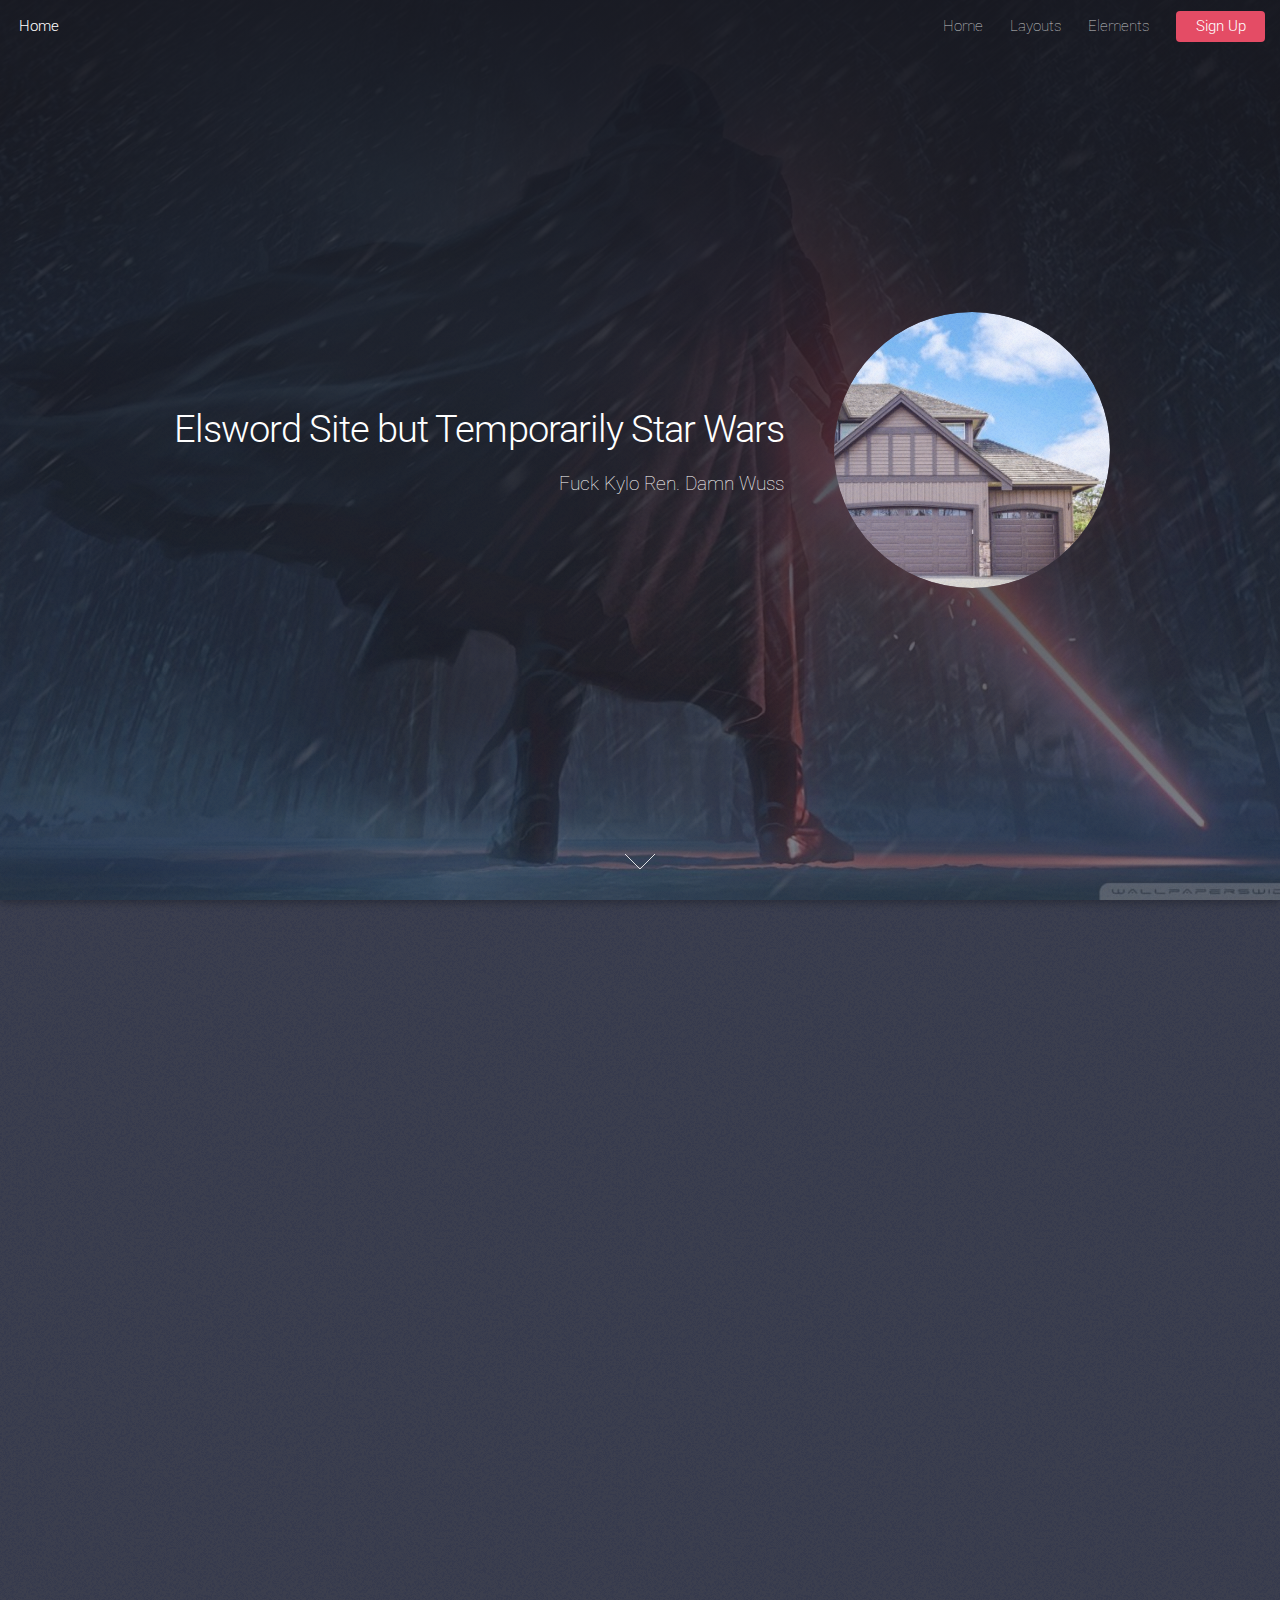
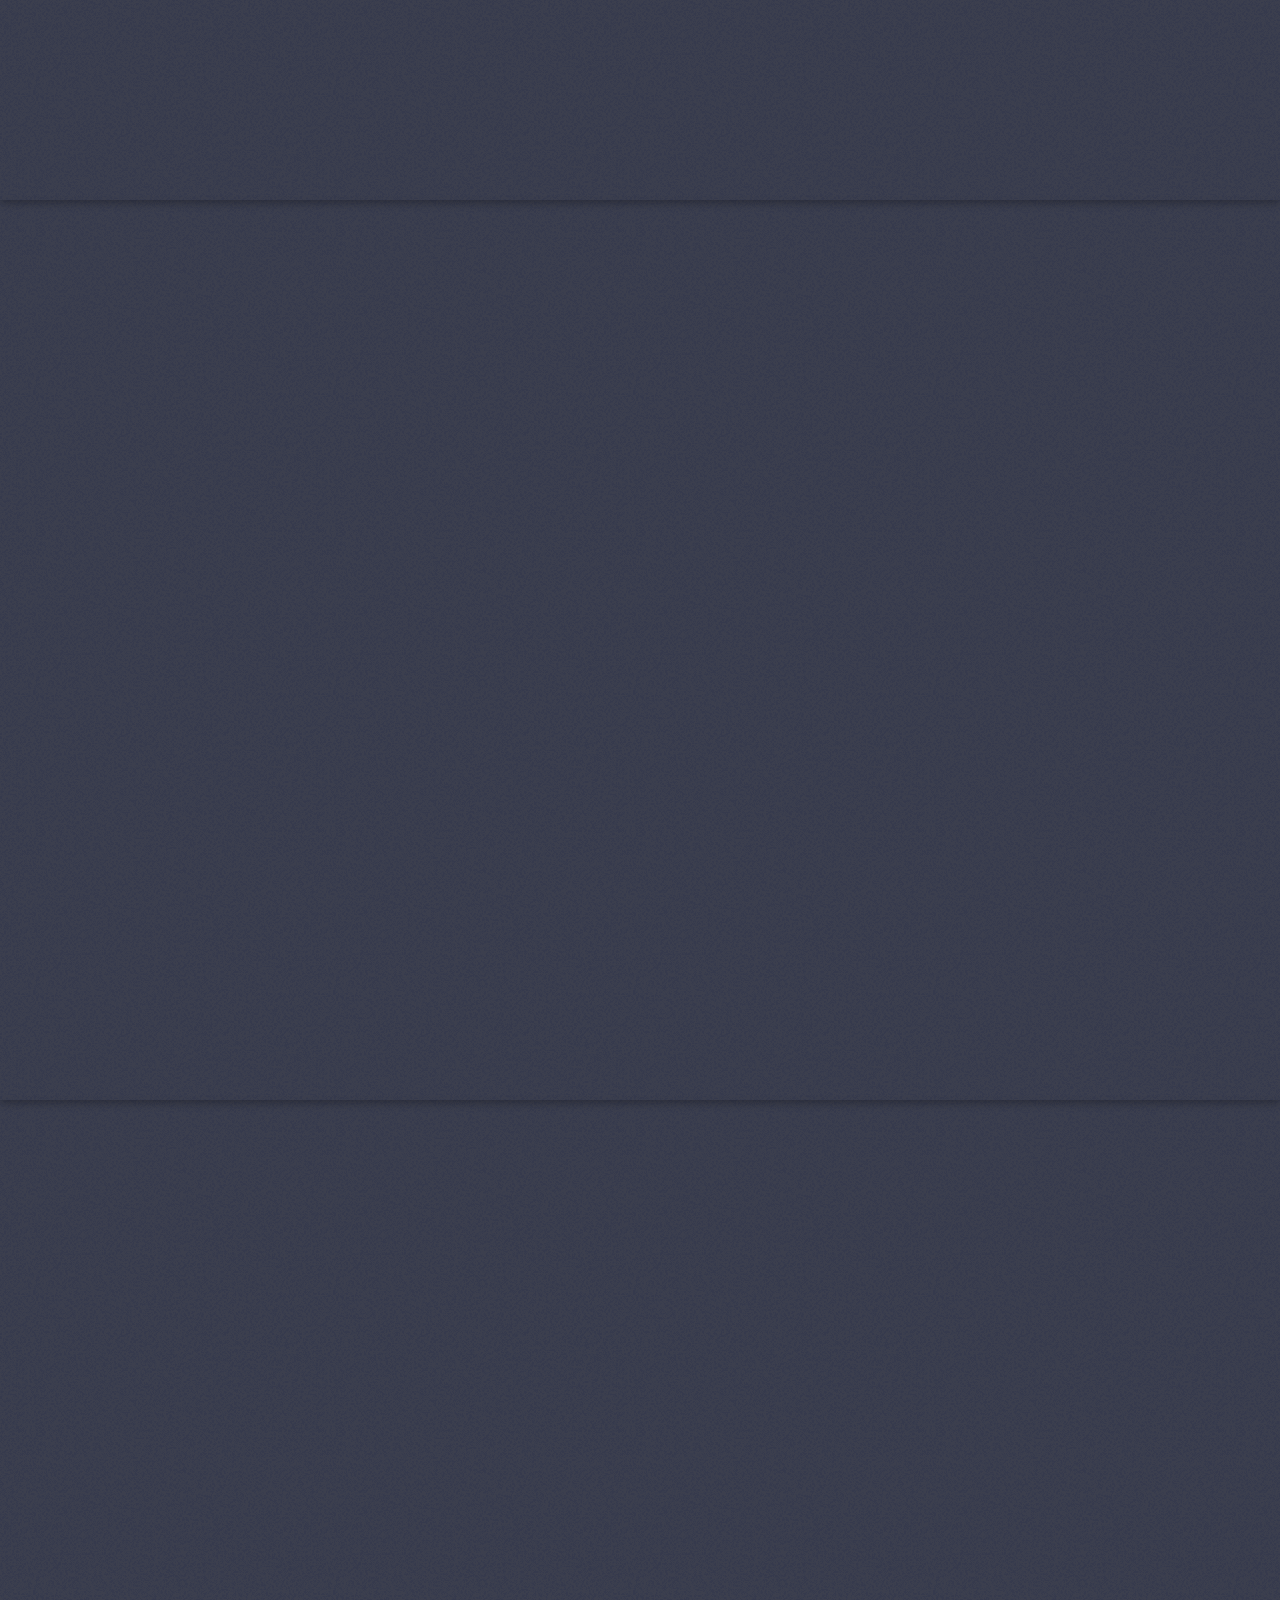
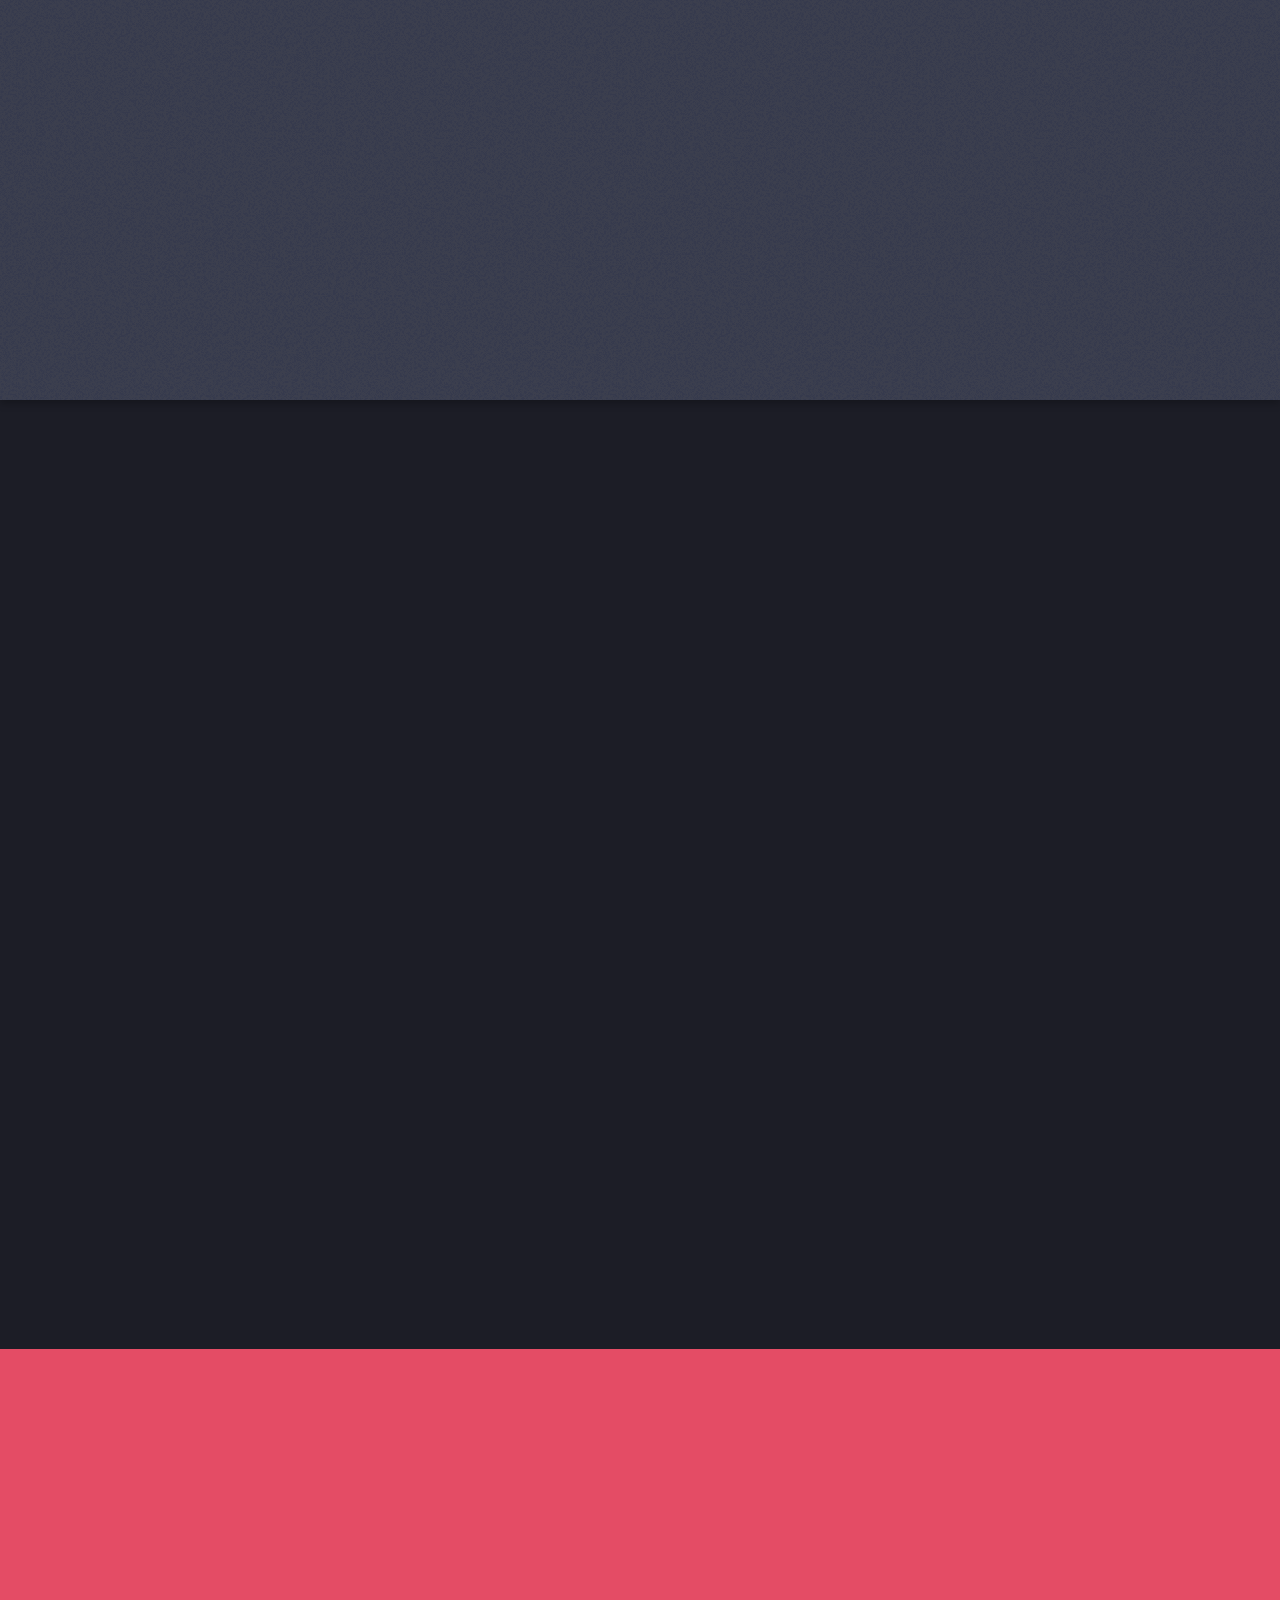
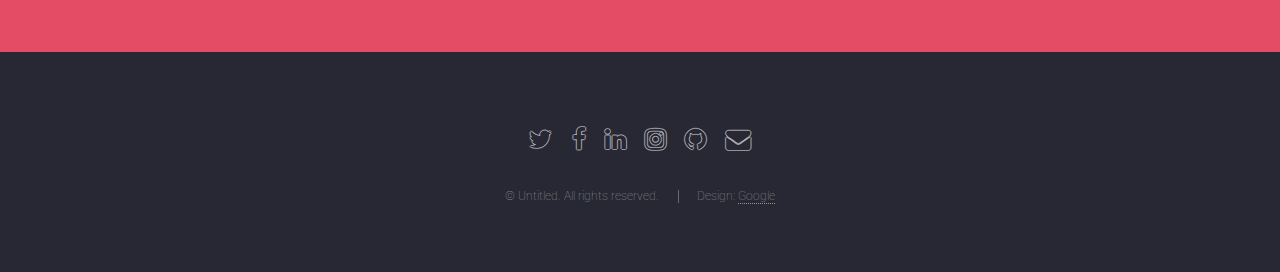
==== index.html @ e18e174e "Syncing with Laptop" ====
<!DOCTYPE HTML>
<html>
	<head>
		<title>Words' WIP Website</title>
		<meta charset="utf-8" />
		<meta name="viewport" content="width=device-width, initial-scale=1" />
		<!--[if lte IE 8]><script src="assets/js/ie/html5shiv.js"></script><![endif]-->
		<link rel="stylesheet" href="assets/css/main.css" />
		<!--[if lte IE 9]><link rel="stylesheet" href="assets/css/ie9.css" /><![endif]-->
		<!--[if lte IE 8]><link rel="stylesheet" href="assets/css/ie8.css" /><![endif]-->
	</head>
	<body class="landing">
		<div id="page-wrapper">

			<!-- Header -->
				<header id="header">
					<h1 id="logo"><a href="index.html">Home</a></h1>
					<nav id="nav">
						<ul>
							<li><a href="index.html">Home</a></li>
							<li>
								<a href="#">Layouts</a>
								<ul>
									<li><a href="left-sidebar.html">Left Sidebar</a></li>
									<li><a href="right-sidebar.html">Right Sidebar</a></li>
									<li><a href="no-sidebar.html">No Sidebar</a></li>
									<li>
										<a href="#">Submenu</a>
										<ul>
											<li><a href="#">Option 1</a></li>
											<li><a href="#">Option 2</a></li>
											<li><a href="#">Option 3</a></li>
											<li><a href="#">Option 4</a></li>
										</ul>
									</li>
								</ul>
							</li>
							<li><a href="elements.html">Elements</a></li>
							<li><a href="#" class="button special">Sign Up</a></li>
						</ul>
					</nav>
				</header>

			<!-- Banner -->
				<section id="banner">
					<div class="content">
						<header>
							<h2>Elsword Site but Temporarily Star Wars</h2>
							<p>Fuck Kylo Ren. Damn Wuss</p>
						</header>
						<span class="image"><img src="images/pic01.jpg" alt="" /></span>
					</div>
					<a href="#one" class="goto-next scrolly">Next</a>
				</section>

			<!-- One -->
				<section id="one" class="spotlight style1 bottom">
					<span class="image fit main"><img src="images/pic02.jpg" alt="" /></span>
					<div class="content">
						<div class="container">
							<div class="row">
								<div class="4u 12u$(medium)">
									<header>
										<h2>Star Wars: Episode IV – A New Hope</h2>
										<p>Description goes here</p>
									</header>
								</div>
								<div class="4u 12u$(medium)">
									<p>Star Wars was released theatrically in the United States on May 25, 1977. 
									It earned $461 million in the U.S. and $314 million overseas, totaling $775 million.
									It surpassed Jaws (1975) to become the highest-grossing film of all time,
									until the release of E.T. the Extra-Terrestrial (1982).</p>
								</div>
								<div class="4u$ 12u$(medium)">
									<p>Second Statement</p>
								</div>
							</div>
						</div>
					</div>
					<a href="#two" class="goto-next scrolly">Next</a>
				</section>

			<!-- Two -->
				<section id="two" class="spotlight style2 right">
					<span class="image fit main"><img src="images/pic03.jpg" alt="" /></span>
					<div class="content">
						<header>
							<h2>Interdum amet non magna accumsan</h2>
							<p>Nunc commodo accumsan eget id nisi eu col volutpat magna</p>
						</header>
						<p>Feugiat accumsan lorem eu ac lorem amet ac arcu phasellus tortor enim mi mi nisi praesent adipiscing. Integer mi sed nascetur cep aliquet augue varius tempus lobortis porttitor lorem et accumsan consequat adipiscing lorem.</p>
						<ul class="actions">
							<li><a href="#" class="button">Learn More</a></li>
						</ul>
					</div>
					<a href="#three" class="goto-next scrolly">Next</a>
				</section>

			<!-- Three -->
				<section id="three" class="spotlight style3 left">
					<span class="image fit main bottom"><img src="images/pic04.jpg" alt="" /></span>
					<div class="content">
						<header>
							<h2>Interdum felis blandit praesent sed augue</h2>
							<p>Accumsan integer ultricies aliquam vel massa sapien phasellus</p>
						</header>
						<p>Feugiat accumsan lorem eu ac lorem amet ac arcu phasellus tortor enim mi mi nisi praesent adipiscing. Integer mi sed nascetur cep aliquet augue varius tempus lobortis porttitor lorem et accumsan consequat adipiscing lorem.</p>
						<ul class="actions">
							<li><a href="#" class="button">Learn More</a></li>
						</ul>
					</div>
					<a href="#four" class="goto-next scrolly">Next</a>
				</section>

			<!-- Four -->
				<section id="four" class="wrapper style1 special fade-up">
					<div class="container">
						<header class="major">
							<h2>Accumsan sed tempus adipiscing blandit</h2>
							<p>Iaculis ac volutpat vis non enim gravida nisi faucibus posuere arcu consequat</p>
						</header>
						<div class="box alt">
							<div class="row uniform">
								<section class="4u 6u(medium) 12u$(xsmall)">
									<span class="icon alt major fa-area-chart"></span>
									<h3>Ipsum sed commodo</h3>
									<p>Feugiat accumsan lorem eu ac lorem amet accumsan donec. Blandit orci porttitor.</p>
								</section>
								<section class="4u 6u$(medium) 12u$(xsmall)">
									<span class="icon alt major fa-comment"></span>
									<h3>Eleifend lorem ornare</h3>
									<p>Feugiat accumsan lorem eu ac lorem amet accumsan donec. Blandit orci porttitor.</p>
								</section>
								<section class="4u$ 6u(medium) 12u$(xsmall)">
									<span class="icon alt major fa-flask"></span>
									<h3>Cubilia cep lobortis</h3>
									<p>Feugiat accumsan lorem eu ac lorem amet accumsan donec. Blandit orci porttitor.</p>
								</section>
								<section class="4u 6u$(medium) 12u$(xsmall)">
									<span class="icon alt major fa-paper-plane"></span>
									<h3>Non semper interdum</h3>
									<p>Feugiat accumsan lorem eu ac lorem amet accumsan donec. Blandit orci porttitor.</p>
								</section>
								<section class="4u 6u(medium) 12u$(xsmall)">
									<span class="icon alt major fa-file"></span>
									<h3>Odio laoreet accumsan</h3>
									<p>Feugiat accumsan lorem eu ac lorem amet accumsan donec. Blandit orci porttitor.</p>
								</section>
								<section class="4u$ 6u$(medium) 12u$(xsmall)">
									<span class="icon alt major fa-lock"></span>
									<h3>Massa arcu accumsan</h3>
									<p>Feugiat accumsan lorem eu ac lorem amet accumsan donec. Blandit orci porttitor.</p>
								</section>
							</div>
						</div>
						<footer class="major">
							<ul class="actions">
								<li><a href="#" class="button">Magna sed feugiat</a></li>
							</ul>
						</footer>
					</div>
				</section>

			<!-- Five -->
				<section id="five" class="wrapper style2 special fade">
					<div class="container">
						<header>
							<h2>Magna faucibus lorem diam</h2>
							<p>Ante metus praesent faucibus ante integer id accumsan eleifend</p>
						</header>
						<form method="post" action="#" class="container 50%">
							<div class="row uniform 50%">
								<div class="8u 12u$(xsmall)"><input type="email" name="email" id="email" placeholder="Your Email Address" /></div>
								<div class="4u$ 12u$(xsmall)"><input type="submit" value="Get Started" class="fit special" /></div>
							</div>
						</form>
					</div>
				</section>

			<!-- Footer -->
				<footer id="footer">
					<ul class="icons">
						<li><a href="#" class="icon alt fa-twitter"><span class="label">Twitter</span></a></li>
						<li><a href="#" class="icon alt fa-facebook"><span class="label">Facebook</span></a></li>
						<li><a href="#" class="icon alt fa-linkedin"><span class="label">LinkedIn</span></a></li>
						<li><a href="#" class="icon alt fa-instagram"><span class="label">Instagram</span></a></li>
						<li><a href="#" class="icon alt fa-github"><span class="label">GitHub</span></a></li>
						<li><a href="#" class="icon alt fa-envelope"><span class="label">Email</span></a></li>
					</ul>
					<ul class="copyright">
						<li>&copy; Untitled. All rights reserved.</li><li>Design: <a href="http://www.google.com">Google</a></li>
					</ul>
				</footer>

		</div>

		<!-- Scripts -->
			<script src="assets/js/jquery.min.js"></script>
			<script src="assets/js/jquery.scrolly.min.js"></script>
			<script src="assets/js/jquery.dropotron.min.js"></script>
			<script src="assets/js/jquery.scrollex.min.js"></script>
			<script src="assets/js/skel.min.js"></script>
			<script src="assets/js/util.js"></script>
			<!--[if lte IE 8]><script src="assets/js/ie/respond.min.js"></script><![endif]-->
			<script src="assets/js/main.js"></script>

	</body>
</html>
---- assets/css/main.css ----
@import url("font-awesome.min.css");
@import url("https://fonts.googleapis.com/css?family=Roboto:100,300,100italic,300italic");

/*
	Landed by HTML5 UP
	html5up.net | @ajlkn
	Free for personal and commercial use under the CCA 3.0 license (html5up.net/license)
*/

/* Reset */

	html, body, div, span, applet, object, iframe, h1, h2, h3, h4, h5, h6, p, blockquote, pre, a, abbr, acronym, address, big, cite, code, del, dfn, em, img, ins, kbd, q, s, samp, small, strike, strong, sub, sup, tt, var, b, u, i, center, dl, dt, dd, ol, ul, li, fieldset, form, label, legend, table, caption, tbody, tfoot, thead, tr, th, td, article, aside, canvas, details, embed, figure, figcaption, footer, header, hgroup, menu, nav, output, ruby, section, summary, time, mark, audio, video {
		margin: 0;
		padding: 0;
		border: 0;
		font-size: 100%;
		font: inherit;
		vertical-align: baseline;
	}

	article, aside, details, figcaption, figure, footer, header, hgroup, menu, nav, section {
		display: block;
	}

	body {
		line-height: 1;
	}

	ol, ul {
		list-style: none;
	}

	blockquote, q {
		quotes: none;
	}

	blockquote:before, blockquote:after, q:before, q:after {
		content: '';
		content: none;
	}

	table {
		border-collapse: collapse;
		border-spacing: 0;
	}

	body {
		-webkit-text-size-adjust: none;
	}

/* Box Model */

	*, *:before, *:after {
		-moz-box-sizing: border-box;
		-webkit-box-sizing: border-box;
		box-sizing: border-box;
	}

/* Containers */

	.container {
		margin-left: auto;
		margin-right: auto;
	}

	.container.\31 25\25 {
		width: 100%;
		max-width: 87.5em;
		min-width: 70em;
	}

	.container.\37 5\25 {
		width: 52.5em;
	}

	.container.\35 0\25 {
		width: 35em;
	}

	.container.\32 5\25 {
		width: 17.5em;
	}

	.container {
		width: 70em;
	}

	@media screen and (max-width: 1680px) {

		.container.\31 25\25 {
			width: 100%;
			max-width: 87.5em;
			min-width: 70em;
		}

		.container.\37 5\25 {
			width: 52.5em;
		}

		.container.\35 0\25 {
			width: 35em;
		}

		.container.\32 5\25 {
			width: 17.5em;
		}

		.container {
			width: 70em;
		}

	}

	@media screen and (max-width: 1280px) {

		.container.\31 25\25 {
			width: 100%;
			max-width: 112.5%;
			min-width: 90%;
		}

		.container.\37 5\25 {
			width: 67.5%;
		}

		.container.\35 0\25 {
			width: 45%;
		}

		.container.\32 5\25 {
			width: 22.5%;
		}

		.container {
			width: 90%;
		}

	}

	@media screen and (max-width: 980px) {

		.container.\31 25\25 {
			width: 100%;
			max-width: 125%;
			min-width: 100%;
		}

		.container.\37 5\25 {
			width: 75%;
		}

		.container.\35 0\25 {
			width: 50%;
		}

		.container.\32 5\25 {
			width: 25%;
		}

		.container {
			width: 100% !important;
		}

	}

	@media screen and (max-width: 736px) {

		.container.\31 25\25 {
			width: 100%;
			max-width: 125%;
			min-width: 100%;
		}

		.container.\37 5\25 {
			width: 75%;
		}

		.container.\35 0\25 {
			width: 50%;
		}

		.container.\32 5\25 {
			width: 25%;
		}

		.container {
			width: 100% !important;
		}

	}

	@media screen and (max-width: 480px) {

		.container.\31 25\25 {
			width: 100%;
			max-width: 125%;
			min-width: 100%;
		}

		.container.\37 5\25 {
			width: 75%;
		}

		.container.\35 0\25 {
			width: 50%;
		}

		.container.\32 5\25 {
			width: 25%;
		}

		.container {
			width: 100% !important;
		}

	}

/* Grid */

	.row {
		border-bottom: solid 1px transparent;
		-moz-box-sizing: border-box;
		-webkit-box-sizing: border-box;
		box-sizing: border-box;
	}

	.row > * {
		float: left;
		-moz-box-sizing: border-box;
		-webkit-box-sizing: border-box;
		box-sizing: border-box;
	}

	.row:after, .row:before {
		content: '';
		display: block;
		clear: both;
		height: 0;
	}

	.row.uniform > * > :first-child {
		margin-top: 0;
	}

	.row.uniform > * > :last-child {
		margin-bottom: 0;
	}

	.row.\30 \25 > * {
		padding: 0 0 0 0em;
	}

	.row.\30 \25 {
		margin: 0 0 -1px 0em;
	}

	.row.uniform.\30 \25 > * {
		padding: 0em 0 0 0em;
	}

	.row.uniform.\30 \25 {
		margin: 0em 0 -1px 0em;
	}

	.row > * {
		padding: 0 0 0 2.5em;
	}

	.row {
		margin: 0 0 -1px -2.5em;
	}

	.row.uniform > * {
		padding: 2.5em 0 0 2.5em;
	}

	.row.uniform {
		margin: -2.5em 0 -1px -2.5em;
	}

	.row.\32 00\25 > * {
		padding: 0 0 0 5em;
	}

	.row.\32 00\25 {
		margin: 0 0 -1px -5em;
	}

	.row.uniform.\32 00\25 > * {
		padding: 5em 0 0 5em;
	}

	.row.uniform.\32 00\25 {
		margin: -5em 0 -1px -5em;
	}

	.row.\31 50\25 > * {
		padding: 0 0 0 3.75em;
	}

	.row.\31 50\25 {
		margin: 0 0 -1px -3.75em;
	}

	.row.uniform.\31 50\25 > * {
		padding: 3.75em 0 0 3.75em;
	}

	.row.uniform.\31 50\25 {
		margin: -3.75em 0 -1px -3.75em;
	}

	.row.\35 0\25 > * {
		padding: 0 0 0 1.25em;
	}

	.row.\35 0\25 {
		margin: 0 0 -1px -1.25em;
	}

	.row.uniform.\35 0\25 > * {
		padding: 1.25em 0 0 1.25em;
	}

	.row.uniform.\35 0\25 {
		margin: -1.25em 0 -1px -1.25em;
	}

	.row.\32 5\25 > * {
		padding: 0 0 0 0.625em;
	}

	.row.\32 5\25 {
		margin: 0 0 -1px -0.625em;
	}

	.row.uniform.\32 5\25 > * {
		padding: 0.625em 0 0 0.625em;
	}

	.row.uniform.\32 5\25 {
		margin: -0.625em 0 -1px -0.625em;
	}

	.\31 2u, .\31 2u\24 {
		width: 100%;
		clear: none;
		margin-left: 0;
	}

	.\31 1u, .\31 1u\24 {
		width: 91.6666666667%;
		clear: none;
		margin-left: 0;
	}

	.\31 0u, .\31 0u\24 {
		width: 83.3333333333%;
		clear: none;
		margin-left: 0;
	}

	.\39 u, .\39 u\24 {
		width: 75%;
		clear: none;
		margin-left: 0;
	}

	.\38 u, .\38 u\24 {
		width: 66.6666666667%;
		clear: none;
		margin-left: 0;
	}

	.\37 u, .\37 u\24 {
		width: 58.3333333333%;
		clear: none;
		margin-left: 0;
	}

	.\36 u, .\36 u\24 {
		width: 50%;
		clear: none;
		margin-left: 0;
	}

	.\35 u, .\35 u\24 {
		width: 41.6666666667%;
		clear: none;
		margin-left: 0;
	}

	.\34 u, .\34 u\24 {
		width: 33.3333333333%;
		clear: none;
		margin-left: 0;
	}

	.\33 u, .\33 u\24 {
		width: 25%;
		clear: none;
		margin-left: 0;
	}

	.\32 u, .\32 u\24 {
		width: 16.6666666667%;
		clear: none;
		margin-left: 0;
	}

	.\31 u, .\31 u\24 {
		width: 8.3333333333%;
		clear: none;
		margin-left: 0;
	}

	.\31 2u\24 + *,
	.\31 1u\24 + *,
	.\31 0u\24 + *,
	.\39 u\24 + *,
	.\38 u\24 + *,
	.\37 u\24 + *,
	.\36 u\24 + *,
	.\35 u\24 + *,
	.\34 u\24 + *,
	.\33 u\24 + *,
	.\32 u\24 + *,
	.\31 u\24 + * {
		clear: left;
	}

	.\-11u {
		margin-left: 91.66667%;
	}

	.\-10u {
		margin-left: 83.33333%;
	}

	.\-9u {
		margin-left: 75%;
	}

	.\-8u {
		margin-left: 66.66667%;
	}

	.\-7u {
		margin-left: 58.33333%;
	}

	.\-6u {
		margin-left: 50%;
	}

	.\-5u {
		margin-left: 41.66667%;
	}

	.\-4u {
		margin-left: 33.33333%;
	}

	.\-3u {
		margin-left: 25%;
	}

	.\-2u {
		margin-left: 16.66667%;
	}

	.\-1u {
		margin-left: 8.33333%;
	}

	@media screen and (max-width: 1680px) {

		.row > * {
			padding: 0 0 0 2.5em;
		}

		.row {
			margin: 0 0 -1px -2.5em;
		}

		.row.uniform > * {
			padding: 2.5em 0 0 2.5em;
		}

		.row.uniform {
			margin: -2.5em 0 -1px -2.5em;
		}

		.row.\32 00\25 > * {
			padding: 0 0 0 5em;
		}

		.row.\32 00\25 {
			margin: 0 0 -1px -5em;
		}

		.row.uniform.\32 00\25 > * {
			padding: 5em 0 0 5em;
		}

		.row.uniform.\32 00\25 {
			margin: -5em 0 -1px -5em;
		}

		.row.\31 50\25 > * {
			padding: 0 0 0 3.75em;
		}

		.row.\31 50\25 {
			margin: 0 0 -1px -3.75em;
		}

		.row.uniform.\31 50\25 > * {
			padding: 3.75em 0 0 3.75em;
		}

		.row.uniform.\31 50\25 {
			margin: -3.75em 0 -1px -3.75em;
		}

		.row.\35 0\25 > * {
			padding: 0 0 0 1.25em;
		}

		.row.\35 0\25 {
			margin: 0 0 -1px -1.25em;
		}

		.row.uniform.\35 0\25 > * {
			padding: 1.25em 0 0 1.25em;
		}

		.row.uniform.\35 0\25 {
			margin: -1.25em 0 -1px -1.25em;
		}

		.row.\32 5\25 > * {
			padding: 0 0 0 0.625em;
		}

		.row.\32 5\25 {
			margin: 0 0 -1px -0.625em;
		}

		.row.uniform.\32 5\25 > * {
			padding: 0.625em 0 0 0.625em;
		}

		.row.uniform.\32 5\25 {
			margin: -0.625em 0 -1px -0.625em;
		}

		.\31 2u\28xlarge\29, .\31 2u\24\28xlarge\29 {
			width: 100%;
			clear: none;
			margin-left: 0;
		}

		.\31 1u\28xlarge\29, .\31 1u\24\28xlarge\29 {
			width: 91.6666666667%;
			clear: none;
			margin-left: 0;
		}

		.\31 0u\28xlarge\29, .\31 0u\24\28xlarge\29 {
			width: 83.3333333333%;
			clear: none;
			margin-left: 0;
		}

		.\39 u\28xlarge\29, .\39 u\24\28xlarge\29 {
			width: 75%;
			clear: none;
			margin-left: 0;
		}

		.\38 u\28xlarge\29, .\38 u\24\28xlarge\29 {
			width: 66.6666666667%;
			clear: none;
			margin-left: 0;
		}

		.\37 u\28xlarge\29, .\37 u\24\28xlarge\29 {
			width: 58.3333333333%;
			clear: none;
			margin-left: 0;
		}

		.\36 u\28xlarge\29, .\36 u\24\28xlarge\29 {
			width: 50%;
			clear: none;
			margin-left: 0;
		}

		.\35 u\28xlarge\29, .\35 u\24\28xlarge\29 {
			width: 41.6666666667%;
			clear: none;
			margin-left: 0;
		}

		.\34 u\28xlarge\29, .\34 u\24\28xlarge\29 {
			width: 33.3333333333%;
			clear: none;
			margin-left: 0;
		}

		.\33 u\28xlarge\29, .\33 u\24\28xlarge\29 {
			width: 25%;
			clear: none;
			margin-left: 0;
		}

		.\32 u\28xlarge\29, .\32 u\24\28xlarge\29 {
			width: 16.6666666667%;
			clear: none;
			margin-left: 0;
		}

		.\31 u\28xlarge\29, .\31 u\24\28xlarge\29 {
			width: 8.3333333333%;
			clear: none;
			margin-left: 0;
		}

		.\31 2u\24\28xlarge\29 + *,
		.\31 1u\24\28xlarge\29 + *,
		.\31 0u\24\28xlarge\29 + *,
		.\39 u\24\28xlarge\29 + *,
		.\38 u\24\28xlarge\29 + *,
		.\37 u\24\28xlarge\29 + *,
		.\36 u\24\28xlarge\29 + *,
		.\35 u\24\28xlarge\29 + *,
		.\34 u\24\28xlarge\29 + *,
		.\33 u\24\28xlarge\29 + *,
		.\32 u\24\28xlarge\29 + *,
		.\31 u\24\28xlarge\29 + * {
			clear: left;
		}

		.\-11u\28xlarge\29 {
			margin-left: 91.66667%;
		}

		.\-10u\28xlarge\29 {
			margin-left: 83.33333%;
		}

		.\-9u\28xlarge\29 {
			margin-left: 75%;
		}

		.\-8u\28xlarge\29 {
			margin-left: 66.66667%;
		}

		.\-7u\28xlarge\29 {
			margin-left: 58.33333%;
		}

		.\-6u\28xlarge\29 {
			margin-left: 50%;
		}

		.\-5u\28xlarge\29 {
			margin-left: 41.66667%;
		}

		.\-4u\28xlarge\29 {
			margin-left: 33.33333%;
		}

		.\-3u\28xlarge\29 {
			margin-left: 25%;
		}

		.\-2u\28xlarge\29 {
			margin-left: 16.66667%;
		}

		.\-1u\28xlarge\29 {
			margin-left: 8.33333%;
		}

	}

	@media screen and (max-width: 1280px) {

		.row > * {
			padding: 0 0 0 2.5em;
		}

		.row {
			margin: 0 0 -1px -2.5em;
		}

		.row.uniform > * {
			padding: 2.5em 0 0 2.5em;
		}

		.row.uniform {
			margin: -2.5em 0 -1px -2.5em;
		}

		.row.\32 00\25 > * {
			padding: 0 0 0 5em;
		}

		.row.\32 00\25 {
			margin: 0 0 -1px -5em;
		}

		.row.uniform.\32 00\25 > * {
			padding: 5em 0 0 5em;
		}

		.row.uniform.\32 00\25 {
			margin: -5em 0 -1px -5em;
		}

		.row.\31 50\25 > * {
			padding: 0 0 0 3.75em;
		}

		.row.\31 50\25 {
			margin: 0 0 -1px -3.75em;
		}

		.row.uniform.\31 50\25 > * {
			padding: 3.75em 0 0 3.75em;
		}

		.row.uniform.\31 50\25 {
			margin: -3.75em 0 -1px -3.75em;
		}

		.row.\35 0\25 > * {
			padding: 0 0 0 1.25em;
		}

		.row.\35 0\25 {
			margin: 0 0 -1px -1.25em;
		}

		.row.uniform.\35 0\25 > * {
			padding: 1.25em 0 0 1.25em;
		}

		.row.uniform.\35 0\25 {
			margin: -1.25em 0 -1px -1.25em;
		}

		.row.\32 5\25 > * {
			padding: 0 0 0 0.625em;
		}

		.row.\32 5\25 {
			margin: 0 0 -1px -0.625em;
		}

		.row.uniform.\32 5\25 > * {
			padding: 0.625em 0 0 0.625em;
		}

		.row.uniform.\32 5\25 {
			margin: -0.625em 0 -1px -0.625em;
		}

		.\31 2u\28large\29, .\31 2u\24\28large\29 {
			width: 100%;
			clear: none;
			margin-left: 0;
		}

		.\31 1u\28large\29, .\31 1u\24\28large\29 {
			width: 91.6666666667%;
			clear: none;
			margin-left: 0;
		}

		.\31 0u\28large\29, .\31 0u\24\28large\29 {
			width: 83.3333333333%;
			clear: none;
			margin-left: 0;
		}

		.\39 u\28large\29, .\39 u\24\28large\29 {
			width: 75%;
			clear: none;
			margin-left: 0;
		}

		.\38 u\28large\29, .\38 u\24\28large\29 {
			width: 66.6666666667%;
			clear: none;
			margin-left: 0;
		}

		.\37 u\28large\29, .\37 u\24\28large\29 {
			width: 58.3333333333%;
			clear: none;
			margin-left: 0;
		}

		.\36 u\28large\29, .\36 u\24\28large\29 {
			width: 50%;
			clear: none;
			margin-left: 0;
		}

		.\35 u\28large\29, .\35 u\24\28large\29 {
			width: 41.6666666667%;
			clear: none;
			margin-left: 0;
		}

		.\34 u\28large\29, .\34 u\24\28large\29 {
			width: 33.3333333333%;
			clear: none;
			margin-left: 0;
		}

		.\33 u\28large\29, .\33 u\24\28large\29 {
			width: 25%;
			clear: none;
			margin-left: 0;
		}

		.\32 u\28large\29, .\32 u\24\28large\29 {
			width: 16.6666666667%;
			clear: none;
			margin-left: 0;
		}

		.\31 u\28large\29, .\31 u\24\28large\29 {
			width: 8.3333333333%;
			clear: none;
			margin-left: 0;
		}

		.\31 2u\24\28large\29 + *,
		.\31 1u\24\28large\29 + *,
		.\31 0u\24\28large\29 + *,
		.\39 u\24\28large\29 + *,
		.\38 u\24\28large\29 + *,
		.\37 u\24\28large\29 + *,
		.\36 u\24\28large\29 + *,
		.\35 u\24\28large\29 + *,
		.\34 u\24\28large\29 + *,
		.\33 u\24\28large\29 + *,
		.\32 u\24\28large\29 + *,
		.\31 u\24\28large\29 + * {
			clear: left;
		}

		.\-11u\28large\29 {
			margin-left: 91.66667%;
		}

		.\-10u\28large\29 {
			margin-left: 83.33333%;
		}

		.\-9u\28large\29 {
			margin-left: 75%;
		}

		.\-8u\28large\29 {
			margin-left: 66.66667%;
		}

		.\-7u\28large\29 {
			margin-left: 58.33333%;
		}

		.\-6u\28large\29 {
			margin-left: 50%;
		}

		.\-5u\28large\29 {
			margin-left: 41.66667%;
		}

		.\-4u\28large\29 {
			margin-left: 33.33333%;
		}

		.\-3u\28large\29 {
			margin-left: 25%;
		}

		.\-2u\28large\29 {
			margin-left: 16.66667%;
		}

		.\-1u\28large\29 {
			margin-left: 8.33333%;
		}

	}

	@media screen and (max-width: 980px) {

		.row > * {
			padding: 0 0 0 2.5em;
		}

		.row {
			margin: 0 0 -1px -2.5em;
		}

		.row.uniform > * {
			padding: 2.5em 0 0 2.5em;
		}

		.row.uniform {
			margin: -2.5em 0 -1px -2.5em;
		}

		.row.\32 00\25 > * {
			padding: 0 0 0 5em;
		}

		.row.\32 00\25 {
			margin: 0 0 -1px -5em;
		}

		.row.uniform.\32 00\25 > * {
			padding: 5em 0 0 5em;
		}

		.row.uniform.\32 00\25 {
			margin: -5em 0 -1px -5em;
		}

		.row.\31 50\25 > * {
			padding: 0 0 0 3.75em;
		}

		.row.\31 50\25 {
			margin: 0 0 -1px -3.75em;
		}

		.row.uniform.\31 50\25 > * {
			padding: 3.75em 0 0 3.75em;
		}

		.row.uniform.\31 50\25 {
			margin: -3.75em 0 -1px -3.75em;
		}

		.row.\35 0\25 > * {
			padding: 0 0 0 1.25em;
		}

		.row.\35 0\25 {
			margin: 0 0 -1px -1.25em;
		}

		.row.uniform.\35 0\25 > * {
			padding: 1.25em 0 0 1.25em;
		}

		.row.uniform.\35 0\25 {
			margin: -1.25em 0 -1px -1.25em;
		}

		.row.\32 5\25 > * {
			padding: 0 0 0 0.625em;
		}

		.row.\32 5\25 {
			margin: 0 0 -1px -0.625em;
		}

		.row.uniform.\32 5\25 > * {
			padding: 0.625em 0 0 0.625em;
		}

		.row.uniform.\32 5\25 {
			margin: -0.625em 0 -1px -0.625em;
		}

		.\31 2u\28medium\29, .\31 2u\24\28medium\29 {
			width: 100%;
			clear: none;
			margin-left: 0;
		}

		.\31 1u\28medium\29, .\31 1u\24\28medium\29 {
			width: 91.6666666667%;
			clear: none;
			margin-left: 0;
		}

		.\31 0u\28medium\29, .\31 0u\24\28medium\29 {
			width: 83.3333333333%;
			clear: none;
			margin-left: 0;
		}

		.\39 u\28medium\29, .\39 u\24\28medium\29 {
			width: 75%;
			clear: none;
			margin-left: 0;
		}

		.\38 u\28medium\29, .\38 u\24\28medium\29 {
			width: 66.6666666667%;
			clear: none;
			margin-left: 0;
		}

		.\37 u\28medium\29, .\37 u\24\28medium\29 {
			width: 58.3333333333%;
			clear: none;
			margin-left: 0;
		}

		.\36 u\28medium\29, .\36 u\24\28medium\29 {
			width: 50%;
			clear: none;
			margin-left: 0;
		}

		.\35 u\28medium\29, .\35 u\24\28medium\29 {
			width: 41.6666666667%;
			clear: none;
			margin-left: 0;
		}

		.\34 u\28medium\29, .\34 u\24\28medium\29 {
			width: 33.3333333333%;
			clear: none;
			margin-left: 0;
		}

		.\33 u\28medium\29, .\33 u\24\28medium\29 {
			width: 25%;
			clear: none;
			margin-left: 0;
		}

		.\32 u\28medium\29, .\32 u\24\28medium\29 {
			width: 16.6666666667%;
			clear: none;
			margin-left: 0;
		}

		.\31 u\28medium\29, .\31 u\24\28medium\29 {
			width: 8.3333333333%;
			clear: none;
			margin-left: 0;
		}

		.\31 2u\24\28medium\29 + *,
		.\31 1u\24\28medium\29 + *,
		.\31 0u\24\28medium\29 + *,
		.\39 u\24\28medium\29 + *,
		.\38 u\24\28medium\29 + *,
		.\37 u\24\28medium\29 + *,
		.\36 u\24\28medium\29 + *,
		.\35 u\24\28medium\29 + *,
		.\34 u\24\28medium\29 + *,
		.\33 u\24\28medium\29 + *,
		.\32 u\24\28medium\29 + *,
		.\31 u\24\28medium\29 + * {
			clear: left;
		}

		.\-11u\28medium\29 {
			margin-left: 91.66667%;
		}

		.\-10u\28medium\29 {
			margin-left: 83.33333%;
		}

		.\-9u\28medium\29 {
			margin-left: 75%;
		}

		.\-8u\28medium\29 {
			margin-left: 66.66667%;
		}

		.\-7u\28medium\29 {
			margin-left: 58.33333%;
		}

		.\-6u\28medium\29 {
			margin-left: 50%;
		}

		.\-5u\28medium\29 {
			margin-left: 41.66667%;
		}

		.\-4u\28medium\29 {
			margin-left: 33.33333%;
		}

		.\-3u\28medium\29 {
			margin-left: 25%;
		}

		.\-2u\28medium\29 {
			margin-left: 16.66667%;
		}

		.\-1u\28medium\29 {
			margin-left: 8.33333%;
		}

	}

	@media screen and (max-width: 736px) {

		.row > * {
			padding: 0 0 0 2.5em;
		}

		.row {
			margin: 0 0 -1px -2.5em;
		}

		.row.uniform > * {
			padding: 2.5em 0 0 2.5em;
		}

		.row.uniform {
			margin: -2.5em 0 -1px -2.5em;
		}

		.row.\32 00\25 > * {
			padding: 0 0 0 5em;
		}

		.row.\32 00\25 {
			margin: 0 0 -1px -5em;
		}

		.row.uniform.\32 00\25 > * {
			padding: 5em 0 0 5em;
		}

		.row.uniform.\32 00\25 {
			margin: -5em 0 -1px -5em;
		}

		.row.\31 50\25 > * {
			padding: 0 0 0 3.75em;
		}

		.row.\31 50\25 {
			margin: 0 0 -1px -3.75em;
		}

		.row.uniform.\31 50\25 > * {
			padding: 3.75em 0 0 3.75em;
		}

		.row.uniform.\31 50\25 {
			margin: -3.75em 0 -1px -3.75em;
		}

		.row.\35 0\25 > * {
			padding: 0 0 0 1.25em;
		}

		.row.\35 0\25 {
			margin: 0 0 -1px -1.25em;
		}

		.row.uniform.\35 0\25 > * {
			padding: 1.25em 0 0 1.25em;
		}

		.row.uniform.\35 0\25 {
			margin: -1.25em 0 -1px -1.25em;
		}

		.row.\32 5\25 > * {
			padding: 0 0 0 0.625em;
		}

		.row.\32 5\25 {
			margin: 0 0 -1px -0.625em;
		}

		.row.uniform.\32 5\25 > * {
			padding: 0.625em 0 0 0.625em;
		}

		.row.uniform.\32 5\25 {
			margin: -0.625em 0 -1px -0.625em;
		}

		.\31 2u\28small\29, .\31 2u\24\28small\29 {
			width: 100%;
			clear: none;
			margin-left: 0;
		}

		.\31 1u\28small\29, .\31 1u\24\28small\29 {
			width: 91.6666666667%;
			clear: none;
			margin-left: 0;
		}

		.\31 0u\28small\29, .\31 0u\24\28small\29 {
			width: 83.3333333333%;
			clear: none;
			margin-left: 0;
		}

		.\39 u\28small\29, .\39 u\24\28small\29 {
			width: 75%;
			clear: none;
			margin-left: 0;
		}

		.\38 u\28small\29, .\38 u\24\28small\29 {
			width: 66.6666666667%;
			clear: none;
			margin-left: 0;
		}

		.\37 u\28small\29, .\37 u\24\28small\29 {
			width: 58.3333333333%;
			clear: none;
			margin-left: 0;
		}

		.\36 u\28small\29, .\36 u\24\28small\29 {
			width: 50%;
			clear: none;
			margin-left: 0;
		}

		.\35 u\28small\29, .\35 u\24\28small\29 {
			width: 41.6666666667%;
			clear: none;
			margin-left: 0;
		}

		.\34 u\28small\29, .\34 u\24\28small\29 {
			width: 33.3333333333%;
			clear: none;
			margin-left: 0;
		}

		.\33 u\28small\29, .\33 u\24\28small\29 {
			width: 25%;
			clear: none;
			margin-left: 0;
		}

		.\32 u\28small\29, .\32 u\24\28small\29 {
			width: 16.6666666667%;
			clear: none;
			margin-left: 0;
		}

		.\31 u\28small\29, .\31 u\24\28small\29 {
			width: 8.3333333333%;
			clear: none;
			margin-left: 0;
		}

		.\31 2u\24\28small\29 + *,
		.\31 1u\24\28small\29 + *,
		.\31 0u\24\28small\29 + *,
		.\39 u\24\28small\29 + *,
		.\38 u\24\28small\29 + *,
		.\37 u\24\28small\29 + *,
		.\36 u\24\28small\29 + *,
		.\35 u\24\28small\29 + *,
		.\34 u\24\28small\29 + *,
		.\33 u\24\28small\29 + *,
		.\32 u\24\28small\29 + *,
		.\31 u\24\28small\29 + * {
			clear: left;
		}

		.\-11u\28small\29 {
			margin-left: 91.66667%;
		}

		.\-10u\28small\29 {
			margin-left: 83.33333%;
		}

		.\-9u\28small\29 {
			margin-left: 75%;
		}

		.\-8u\28small\29 {
			margin-left: 66.66667%;
		}

		.\-7u\28small\29 {
			margin-left: 58.33333%;
		}

		.\-6u\28small\29 {
			margin-left: 50%;
		}

		.\-5u\28small\29 {
			margin-left: 41.66667%;
		}

		.\-4u\28small\29 {
			margin-left: 33.33333%;
		}

		.\-3u\28small\29 {
			margin-left: 25%;
		}

		.\-2u\28small\29 {
			margin-left: 16.66667%;
		}

		.\-1u\28small\29 {
			margin-left: 8.33333%;
		}

	}

	@media screen and (max-width: 480px) {

		.row > * {
			padding: 0 0 0 2.5em;
		}

		.row {
			margin: 0 0 -1px -2.5em;
		}

		.row.uniform > * {
			padding: 2.5em 0 0 2.5em;
		}

		.row.uniform {
			margin: -2.5em 0 -1px -2.5em;
		}

		.row.\32 00\25 > * {
			padding: 0 0 0 5em;
		}

		.row.\32 00\25 {
			margin: 0 0 -1px -5em;
		}

		.row.uniform.\32 00\25 > * {
			padding: 5em 0 0 5em;
		}

		.row.uniform.\32 00\25 {
			margin: -5em 0 -1px -5em;
		}

		.row.\31 50\25 > * {
			padding: 0 0 0 3.75em;
		}

		.row.\31 50\25 {
			margin: 0 0 -1px -3.75em;
		}

		.row.uniform.\31 50\25 > * {
			padding: 3.75em 0 0 3.75em;
		}

		.row.uniform.\31 50\25 {
			margin: -3.75em 0 -1px -3.75em;
		}

		.row.\35 0\25 > * {
			padding: 0 0 0 1.25em;
		}

		.row.\35 0\25 {
			margin: 0 0 -1px -1.25em;
		}

		.row.uniform.\35 0\25 > * {
			padding: 1.25em 0 0 1.25em;
		}

		.row.uniform.\35 0\25 {
			margin: -1.25em 0 -1px -1.25em;
		}

		.row.\32 5\25 > * {
			padding: 0 0 0 0.625em;
		}

		.row.\32 5\25 {
			margin: 0 0 -1px -0.625em;
		}

		.row.uniform.\32 5\25 > * {
			padding: 0.625em 0 0 0.625em;
		}

		.row.uniform.\32 5\25 {
			margin: -0.625em 0 -1px -0.625em;
		}

		.\31 2u\28xsmall\29, .\31 2u\24\28xsmall\29 {
			width: 100%;
			clear: none;
			margin-left: 0;
		}

		.\31 1u\28xsmall\29, .\31 1u\24\28xsmall\29 {
			width: 91.6666666667%;
			clear: none;
			margin-left: 0;
		}

		.\31 0u\28xsmall\29, .\31 0u\24\28xsmall\29 {
			width: 83.3333333333%;
			clear: none;
			margin-left: 0;
		}

		.\39 u\28xsmall\29, .\39 u\24\28xsmall\29 {
			width: 75%;
			clear: none;
			margin-left: 0;
		}

		.\38 u\28xsmall\29, .\38 u\24\28xsmall\29 {
			width: 66.6666666667%;
			clear: none;
			margin-left: 0;
		}

		.\37 u\28xsmall\29, .\37 u\24\28xsmall\29 {
			width: 58.3333333333%;
			clear: none;
			margin-left: 0;
		}

		.\36 u\28xsmall\29, .\36 u\24\28xsmall\29 {
			width: 50%;
			clear: none;
			margin-left: 0;
		}

		.\35 u\28xsmall\29, .\35 u\24\28xsmall\29 {
			width: 41.6666666667%;
			clear: none;
			margin-left: 0;
		}

		.\34 u\28xsmall\29, .\34 u\24\28xsmall\29 {
			width: 33.3333333333%;
			clear: none;
			margin-left: 0;
		}

		.\33 u\28xsmall\29, .\33 u\24\28xsmall\29 {
			width: 25%;
			clear: none;
			margin-left: 0;
		}

		.\32 u\28xsmall\29, .\32 u\24\28xsmall\29 {
			width: 16.6666666667%;
			clear: none;
			margin-left: 0;
		}

		.\31 u\28xsmall\29, .\31 u\24\28xsmall\29 {
			width: 8.3333333333%;
			clear: none;
			margin-left: 0;
		}

		.\31 2u\24\28xsmall\29 + *,
		.\31 1u\24\28xsmall\29 + *,
		.\31 0u\24\28xsmall\29 + *,
		.\39 u\24\28xsmall\29 + *,
		.\38 u\24\28xsmall\29 + *,
		.\37 u\24\28xsmall\29 + *,
		.\36 u\24\28xsmall\29 + *,
		.\35 u\24\28xsmall\29 + *,
		.\34 u\24\28xsmall\29 + *,
		.\33 u\24\28xsmall\29 + *,
		.\32 u\24\28xsmall\29 + *,
		.\31 u\24\28xsmall\29 + * {
			clear: left;
		}

		.\-11u\28xsmall\29 {
			margin-left: 91.66667%;
		}

		.\-10u\28xsmall\29 {
			margin-left: 83.33333%;
		}

		.\-9u\28xsmall\29 {
			margin-left: 75%;
		}

		.\-8u\28xsmall\29 {
			margin-left: 66.66667%;
		}

		.\-7u\28xsmall\29 {
			margin-left: 58.33333%;
		}

		.\-6u\28xsmall\29 {
			margin-left: 50%;
		}

		.\-5u\28xsmall\29 {
			margin-left: 41.66667%;
		}

		.\-4u\28xsmall\29 {
			margin-left: 33.33333%;
		}

		.\-3u\28xsmall\29 {
			margin-left: 25%;
		}

		.\-2u\28xsmall\29 {
			margin-left: 16.66667%;
		}

		.\-1u\28xsmall\29 {
			margin-left: 8.33333%;
		}

	}

/* Basic */

	html, body {
		background: #1c1d26;
	}

	body.is-loading *, body.is-loading *:before, body.is-loading *:after {
		-moz-animation: none !important;
		-webkit-animation: none !important;
		-ms-animation: none !important;
		animation: none !important;
		-moz-transition: none !important;
		-webkit-transition: none !important;
		-ms-transition: none !important;
		transition: none !important;
	}

	body, input, select, textarea {
		color: rgba(255, 255, 255, 0.75);
		font-family: "Roboto", Helvetica, sans-serif;
		font-size: 15pt;
		font-weight: 100;
		line-height: 1.75em;
	}

	a {
		-moz-transition: border-color 0.2s ease-in-out, color 0.2s ease-in-out;
		-webkit-transition: border-color 0.2s ease-in-out, color 0.2s ease-in-out;
		-ms-transition: border-color 0.2s ease-in-out, color 0.2s ease-in-out;
		transition: border-color 0.2s ease-in-out, color 0.2s ease-in-out;
		border-bottom: dotted 1px;
		color: #e44c65;
		text-decoration: none;
	}

		a:hover {
			color: #e44c65 !important;
			border-bottom-color: transparent;
		}

	strong, b {
		color: #ffffff;
		font-weight: 300;
	}

	em, i {
		font-style: italic;
	}

	p {
		margin: 0 0 2em 0;
	}

	h1, h2, h3, h4, h5, h6 {
		color: #ffffff;
		font-weight: 300;
		line-height: 1em;
		margin: 0 0 1em 0;
	}

		h1 a, h2 a, h3 a, h4 a, h5 a, h6 a {
			color: inherit;
			border: 0;
		}

	h2 {
		font-size: 2em;
		line-height: 1.5em;
		letter-spacing: -0.025em;
	}

	h3 {
		font-size: 1.35em;
		line-height: 1.5em;
	}

	h4 {
		font-size: 1.1em;
		line-height: 1.5em;
	}

	h5 {
		font-size: 0.9em;
		line-height: 1.5em;
	}

	h6 {
		font-size: 0.7em;
		line-height: 1.5em;
	}

	sub {
		font-size: 0.8em;
		position: relative;
		top: 0.5em;
	}

	sup {
		font-size: 0.8em;
		position: relative;
		top: -0.5em;
	}

	hr {
		border: 0;
		border-bottom: solid 1px rgba(255, 255, 255, 0.3);
		margin: 3em 0;
	}

		hr.major {
			margin: 4em 0;
		}

	blockquote {
		border-left: solid 4px rgba(255, 255, 255, 0.3);
		font-style: italic;
		margin: 0 0 2em 0;
		padding: 0.5em 0 0.5em 2em;
	}

	code {
		background: rgba(255, 255, 255, 0.075);
		border-radius: 4px;
		font-family: "Courier New", monospace;
		font-size: 0.9em;
		margin: 0 0.25em;
		padding: 0.25em 0.65em;
	}

	pre {
		-webkit-overflow-scrolling: touch;
		font-family: "Courier New", monospace;
		font-size: 0.9em;
		margin: 0 0 2em 0;
	}

		pre code {
			display: block;
			line-height: 1.75em;
			padding: 1em 1.5em;
			overflow-x: auto;
		}

	.align-left {
		text-align: left;
	}

	.align-center {
		text-align: center;
	}

	.align-right {
		text-align: right;
	}

/* Loader */

	@-moz-keyframes spinner-show {
		0% {
			opacity: 0;
		}

		100% {
			opacity: 1;
		}
	}

	@-webkit-keyframes spinner-show {
		0% {
			opacity: 0;
		}

		100% {
			opacity: 1;
		}
	}

	@-ms-keyframes spinner-show {
		0% {
			opacity: 0;
		}

		100% {
			opacity: 1;
		}
	}

	@keyframes spinner-show {
		0% {
			opacity: 0;
		}

		100% {
			opacity: 1;
		}
	}

	@-moz-keyframes spinner-hide {
		0% {
			color: rgba(255, 255, 255, 0.15);
			z-index: 100001;
			-moz-transform: scale(1) rotate(0deg);
			-webkit-transform: scale(1) rotate(0deg);
			-ms-transform: scale(1) rotate(0deg);
			transform: scale(1) rotate(0deg);
		}

		99% {
			color: #1c1d26;
			z-index: 100001;
			-moz-transform: scale(0.5) rotate(360deg);
			-webkit-transform: scale(0.5) rotate(360deg);
			-ms-transform: scale(0.5) rotate(360deg);
			transform: scale(0.5) rotate(360deg);
		}

		100% {
			color: #1c1d26;
			z-index: -1;
			-moz-transform: scale(0.5) rotate(360deg);
			-webkit-transform: scale(0.5) rotate(360deg);
			-ms-transform: scale(0.5) rotate(360deg);
			transform: scale(0.5) rotate(360deg);
		}
	}

	@-webkit-keyframes spinner-hide {
		0% {
			color: rgba(255, 255, 255, 0.15);
			z-index: 100001;
			-moz-transform: scale(1) rotate(0deg);
			-webkit-transform: scale(1) rotate(0deg);
			-ms-transform: scale(1) rotate(0deg);
			transform: scale(1) rotate(0deg);
		}

		99% {
			color: #1c1d26;
			z-index: 100001;
			-moz-transform: scale(0.5) rotate(360deg);
			-webkit-transform: scale(0.5) rotate(360deg);
			-ms-transform: scale(0.5) rotate(360deg);
			transform: scale(0.5) rotate(360deg);
		}

		100% {
			color: #1c1d26;
			z-index: -1;
			-moz-transform: scale(0.5) rotate(360deg);
			-webkit-transform: scale(0.5) rotate(360deg);
			-ms-transform: scale(0.5) rotate(360deg);
			transform: scale(0.5) rotate(360deg);
		}
	}

	@-ms-keyframes spinner-hide {
		0% {
			color: rgba(255, 255, 255, 0.15);
			z-index: 100001;
			-moz-transform: scale(1) rotate(0deg);
			-webkit-transform: scale(1) rotate(0deg);
			-ms-transform: scale(1) rotate(0deg);
			transform: scale(1) rotate(0deg);
		}

		99% {
			color: #1c1d26;
			z-index: 100001;
			-moz-transform: scale(0.5) rotate(360deg);
			-webkit-transform: scale(0.5) rotate(360deg);
			-ms-transform: scale(0.5) rotate(360deg);
			transform: scale(0.5) rotate(360deg);
		}

		100% {
			color: #1c1d26;
			z-index: -1;
			-moz-transform: scale(0.5) rotate(360deg);
			-webkit-transform: scale(0.5) rotate(360deg);
			-ms-transform: scale(0.5) rotate(360deg);
			transform: scale(0.5) rotate(360deg);
		}
	}

	@keyframes spinner-hide {
		0% {
			color: rgba(255, 255, 255, 0.15);
			z-index: 100001;
			-moz-transform: scale(1) rotate(0deg);
			-webkit-transform: scale(1) rotate(0deg);
			-ms-transform: scale(1) rotate(0deg);
			transform: scale(1) rotate(0deg);
		}

		99% {
			color: #1c1d26;
			z-index: 100001;
			-moz-transform: scale(0.5) rotate(360deg);
			-webkit-transform: scale(0.5) rotate(360deg);
			-ms-transform: scale(0.5) rotate(360deg);
			transform: scale(0.5) rotate(360deg);
		}

		100% {
			color: #1c1d26;
			z-index: -1;
			-moz-transform: scale(0.5) rotate(360deg);
			-webkit-transform: scale(0.5) rotate(360deg);
			-ms-transform: scale(0.5) rotate(360deg);
			transform: scale(0.5) rotate(360deg);
		}
	}

	@-moz-keyframes spinner-rotate {
		0% {
			-moz-transform: scale(1) rotate(0deg);
			-webkit-transform: scale(1) rotate(0deg);
			-ms-transform: scale(1) rotate(0deg);
			transform: scale(1) rotate(0deg);
		}

		100% {
			-moz-transform: scale(1) rotate(360deg);
			-webkit-transform: scale(1) rotate(360deg);
			-ms-transform: scale(1) rotate(360deg);
			transform: scale(1) rotate(360deg);
		}
	}

	@-webkit-keyframes spinner-rotate {
		0% {
			-moz-transform: scale(1) rotate(0deg);
			-webkit-transform: scale(1) rotate(0deg);
			-ms-transform: scale(1) rotate(0deg);
			transform: scale(1) rotate(0deg);
		}

		100% {
			-moz-transform: scale(1) rotate(360deg);
			-webkit-transform: scale(1) rotate(360deg);
			-ms-transform: scale(1) rotate(360deg);
			transform: scale(1) rotate(360deg);
		}
	}

	@-ms-keyframes spinner-rotate {
		0% {
			-moz-transform: scale(1) rotate(0deg);
			-webkit-transform: scale(1) rotate(0deg);
			-ms-transform: scale(1) rotate(0deg);
			transform: scale(1) rotate(0deg);
		}

		100% {
			-moz-transform: scale(1) rotate(360deg);
			-webkit-transform: scale(1) rotate(360deg);
			-ms-transform: scale(1) rotate(360deg);
			transform: scale(1) rotate(360deg);
		}
	}

	@keyframes spinner-rotate {
		0% {
			-moz-transform: scale(1) rotate(0deg);
			-webkit-transform: scale(1) rotate(0deg);
			-ms-transform: scale(1) rotate(0deg);
			transform: scale(1) rotate(0deg);
		}

		100% {
			-moz-transform: scale(1) rotate(360deg);
			-webkit-transform: scale(1) rotate(360deg);
			-ms-transform: scale(1) rotate(360deg);
			transform: scale(1) rotate(360deg);
		}
	}

	@-moz-keyframes overlay-hide {
		0% {
			opacity: 1;
			z-index: 100000;
		}

		15% {
			opacity: 1;
			z-index: 100000;
		}

		99% {
			opacity: 0;
			z-index: 100000;
		}

		100% {
			opacity: 0;
			z-index: -1;
		}
	}

	@-webkit-keyframes overlay-hide {
		0% {
			opacity: 1;
			z-index: 100000;
		}

		15% {
			opacity: 1;
			z-index: 100000;
		}

		99% {
			opacity: 0;
			z-index: 100000;
		}

		100% {
			opacity: 0;
			z-index: -1;
		}
	}

	@-ms-keyframes overlay-hide {
		0% {
			opacity: 1;
			z-index: 100000;
		}

		15% {
			opacity: 1;
			z-index: 100000;
		}

		99% {
			opacity: 0;
			z-index: 100000;
		}

		100% {
			opacity: 0;
			z-index: -1;
		}
	}

	@keyframes overlay-hide {
		0% {
			opacity: 1;
			z-index: 100000;
		}

		15% {
			opacity: 1;
			z-index: 100000;
		}

		99% {
			opacity: 0;
			z-index: 100000;
		}

		100% {
			opacity: 0;
			z-index: -1;
		}
	}

	body.landing {
		text-decoration: none;
	}

		body.landing:before {
			-moz-osx-font-smoothing: grayscale;
			-webkit-font-smoothing: antialiased;
			font-family: FontAwesome;
			font-style: normal;
			font-weight: normal;
			text-transform: none !important;
		}

		body.landing:before {
			-moz-animation: spinner-show 1.5s 1 0.25s ease forwards, spinner-hide 0.25s ease-in-out forwards !important;
			-webkit-animation: spinner-show 1.5s 1 0.25s ease forwards, spinner-hide 0.25s ease-in-out forwards !important;
			-ms-animation: spinner-show 1.5s 1 0.25s ease forwards, spinner-hide 0.25s ease-in-out forwards !important;
			animation: spinner-show 1.5s 1 0.25s ease forwards, spinner-hide 0.25s ease-in-out forwards !important;
			-moz-transform-origin: 50% 50%;
			-webkit-transform-origin: 50% 50%;
			-ms-transform-origin: 50% 50%;
			transform-origin: 50% 50%;
			color: rgba(255, 255, 255, 0.15);
			content: '\f1ce';
			cursor: default;
			display: block;
			font-size: 2em;
			height: 2em;
			left: 50%;
			line-height: 2em;
			margin: -1em 0 0 -1em;
			opacity: 0;
			position: fixed;
			text-align: center;
			top: 50%;
			width: 2em;
			z-index: -1;
		}

		body.landing:after {
			-moz-animation: overlay-hide 1.5s ease-in forwards !important;
			-webkit-animation: overlay-hide 1.5s ease-in forwards !important;
			-ms-animation: overlay-hide 1.5s ease-in forwards !important;
			animation: overlay-hide 1.5s ease-in forwards !important;
			background: #1c1d26;
			content: '';
			display: block;
			height: 100%;
			left: 0;
			opacity: 0;
			position: fixed;
			top: 0;
			width: 100%;
			z-index: -1;
		}

		body.landing.is-loading:before {
			-moz-animation: spinner-show 1.5s 1 0.25s ease forwards, spinner-rotate 0.75s infinite linear !important;
			-webkit-animation: spinner-show 1.5s 1 0.25s ease forwards, spinner-rotate 0.75s infinite linear !important;
			-ms-animation: spinner-show 1.5s 1 0.25s ease forwards, spinner-rotate 0.75s infinite linear !important;
			animation: spinner-show 1.5s 1 0.25s ease forwards, spinner-rotate 0.75s infinite linear !important;
			z-index: 100001;
		}

		body.landing.is-loading:after {
			-moz-animation: none !important;
			-webkit-animation: none !important;
			-ms-animation: none !important;
			animation: none !important;
			opacity: 1;
			z-index: 100000;
		}

	@media (-webkit-min-device-pixel-ratio: 2) {

		body.landing:before {
			line-height: 2.025em;
		}

	}

/* Section/Article */

	section.special, article.special {
		text-align: center;
	}

	header p {
		color: #ffffff;
		position: relative;
		margin: 0 0 1.5em 0;
	}

	header h2 + p {
		font-size: 1.25em;
		margin-top: -1em;
		line-height: 1.75em;
	}

	header h3 + p {
		font-size: 1.1em;
		margin-top: -0.8em;
		line-height: 1.75em;
	}

	header h4 + p,
	header h5 + p,
	header h6 + p {
		font-size: 0.9em;
		margin-top: -0.6em;
		line-height: 1.5em;
	}

	header.major {
		margin: 0 0 4em 0;
		position: relative;
		text-align: center;
	}

		header.major:after {
			background: #e44c65;
			content: '';
			display: inline-block;
			height: 0.2em;
			max-width: 20em;
			width: 75%;
		}

	footer.major {
		margin: 4em 0 0 0;
	}

/* Form */

	form {
		margin: 0 0 2em 0;
	}

	label {
		color: #ffffff;
		display: block;
		font-size: 0.9em;
		font-weight: 300;
		margin: 0 0 1em 0;
	}

	input[type="text"],
	input[type="password"],
	input[type="email"],
	select,
	textarea {
		-moz-appearance: none;
		-webkit-appearance: none;
		-ms-appearance: none;
		appearance: none;
		-moz-transition: border-color 0.2s ease-in-out;
		-webkit-transition: border-color 0.2s ease-in-out;
		-ms-transition: border-color 0.2s ease-in-out;
		transition: border-color 0.2s ease-in-out;
		background: transparent;
		border-radius: 4px;
		border: solid 1px rgba(255, 255, 255, 0.3);
		color: inherit;
		display: block;
		outline: 0;
		padding: 0 1em;
		text-decoration: none;
		width: 100%;
	}

		input[type="text"]:invalid,
		input[type="password"]:invalid,
		input[type="email"]:invalid,
		select:invalid,
		textarea:invalid {
			box-shadow: none;
		}

		input[type="text"]:focus,
		input[type="password"]:focus,
		input[type="email"]:focus,
		select:focus,
		textarea:focus {
			border-color: #e44c65;
		}

	.select-wrapper {
		text-decoration: none;
		display: block;
		position: relative;
	}

		.select-wrapper:before {
			-moz-osx-font-smoothing: grayscale;
			-webkit-font-smoothing: antialiased;
			font-family: FontAwesome;
			font-style: normal;
			font-weight: normal;
			text-transform: none !important;
		}

		.select-wrapper:before {
			color: rgba(255, 255, 255, 0.3);
			content: '\f078';
			display: block;
			height: 3em;
			line-height: 3em;
			pointer-events: none;
			position: absolute;
			right: 0;
			text-align: center;
			top: 0;
			width: 3em;
		}

		.select-wrapper select::-ms-expand {
			display: none;
		}

	input[type="text"],
	input[type="password"],
	input[type="email"],
	select {
		height: 3em;
	}

	textarea {
		padding: 0.75em 1em;
	}

	select option {
		background-color: #1c1d26;
		color: #ffffff;
	}

	select:focus::-ms-value {
		background: transparent;
	}

	input[type="checkbox"],
	input[type="radio"] {
		-moz-appearance: none;
		-webkit-appearance: none;
		-ms-appearance: none;
		appearance: none;
		display: block;
		float: left;
		margin-right: -2em;
		opacity: 0;
		width: 1em;
		z-index: -1;
	}

		input[type="checkbox"] + label,
		input[type="radio"] + label {
			text-decoration: none;
			color: rgba(255, 255, 255, 0.75);
			cursor: pointer;
			display: inline-block;
			font-size: 1em;
			font-weight: 100;
			padding-left: 2.55em;
			padding-right: 0.75em;
			position: relative;
		}

			input[type="checkbox"] + label:before,
			input[type="radio"] + label:before {
				-moz-osx-font-smoothing: grayscale;
				-webkit-font-smoothing: antialiased;
				font-family: FontAwesome;
				font-style: normal;
				font-weight: normal;
				text-transform: none !important;
			}

			input[type="checkbox"] + label:before,
			input[type="radio"] + label:before {
				border-radius: 4px;
				border: solid 1px rgba(255, 255, 255, 0.3);
				content: '';
				display: inline-block;
				height: 1.8em;
				left: 0;
				line-height: 1.725em;
				position: absolute;
				text-align: center;
				top: 0;
				width: 1.8em;
			}

		input[type="checkbox"]:checked + label:before,
		input[type="radio"]:checked + label:before {
			background: rgba(255, 255, 255, 0.25);
			color: #ffffff;
			content: '\f00c';
		}

		input[type="checkbox"]:focus + label:before,
		input[type="radio"]:focus + label:before {
			border-color: #e44c65;
		}

	input[type="checkbox"] + label:before {
		border-radius: 4px;
	}

	input[type="radio"] + label:before {
		border-radius: 100%;
	}

	::-webkit-input-placeholder {
		color: rgba(255, 255, 255, 0.5) !important;
		opacity: 1.0;
	}

	:-moz-placeholder {
		color: rgba(255, 255, 255, 0.5) !important;
		opacity: 1.0;
	}

	::-moz-placeholder {
		color: rgba(255, 255, 255, 0.5) !important;
		opacity: 1.0;
	}

	:-ms-input-placeholder {
		color: rgba(255, 255, 255, 0.5) !important;
		opacity: 1.0;
	}

	.formerize-placeholder {
		color: rgba(255, 255, 255, 0.5) !important;
		opacity: 1.0;
	}

/* Box */

	.box {
		border-radius: 4px;
		border: solid 1px rgba(255, 255, 255, 0.3);
		margin-bottom: 2em;
		padding: 1.5em;
	}

		.box > :last-child,
		.box > :last-child > :last-child,
		.box > :last-child > :last-child > :last-child {
			margin-bottom: 0;
		}

		.box.alt {
			border: 0;
			border-radius: 0;
			padding: 0;
		}

/* Icon */

	.icon {
		text-decoration: none;
		border-bottom: none;
		position: relative;
	}

		.icon:before {
			-moz-osx-font-smoothing: grayscale;
			-webkit-font-smoothing: antialiased;
			font-family: FontAwesome;
			font-style: normal;
			font-weight: normal;
			text-transform: none !important;
		}

		.icon > .label {
			display: none;
		}

		.icon.alt {
			text-decoration: none;
		}

			.icon.alt:before {
				-moz-osx-font-smoothing: grayscale;
				-webkit-font-smoothing: antialiased;
				font-family: FontAwesome;
				font-style: normal;
				font-weight: normal;
				text-transform: none !important;
			}

			.icon.alt:before {
				color: #1c1d26 !important;
				text-shadow: 1px 0 0 #ffffff, -1px 0 0 #ffffff, 0 1px 0 #ffffff, 0 -1px 0 #ffffff;
			}

		.icon.major {
			background: #272833;
			border-radius: 100%;
			cursor: default;
			display: inline-block;
			height: 6em;
			line-height: 6em;
			margin: 0 0 2em 0;
			text-align: center;
			width: 6em;
		}

			.icon.major:before {
				font-size: 2.25em;
			}

			.icon.major.alt {
				text-decoration: none;
			}

				.icon.major.alt:before {
					-moz-osx-font-smoothing: grayscale;
					-webkit-font-smoothing: antialiased;
					font-family: FontAwesome;
					font-style: normal;
					font-weight: normal;
					text-transform: none !important;
				}

				.icon.major.alt:before {
					color: #1272833 !important;
					text-shadow: 1px 0 0 #ffffff, -1px 0 0 #ffffff, 0 1px 0 #ffffff, 0 -1px 0 #ffffff;
				}

/* Image */

	.image {
		border-radius: 4px;
		border: 0;
		display: inline-block;
		position: relative;
		overflow: hidden;
	}

		.image:before {
			content: '';
			display: block;
			position: absolute;
			left: 0;
			top: 0;
			background-image: url("images/overlay.png");
			width: 100%;
			height: 100%;
			z-index: 1;
		}

		.image img {
			border-radius: 4px;
			display: block;
		}

		.image.left {
			float: left;
			margin: 0 1.5em 1em 0;
			top: 0.25em;
		}

		.image.right {
			float: right;
			margin: 0 0 1em 1.5em;
			top: 0.25em;
		}

		.image.left, .image.right {
			max-width: 40%;
		}

			.image.left img, .image.right img {
				width: 100%;
			}

		.image.fit {
			display: block;
			margin: 0 0 2em 0;
			width: 100%;
		}

			.image.fit img {
				width: 100%;
			}

/* List */

	ol {
		list-style: decimal;
		margin: 0 0 2em 0;
		padding-left: 1.25em;
	}

		ol li {
			padding-left: 0.25em;
		}

	ul {
		list-style: disc;
		margin: 0 0 2em 0;
		padding-left: 1em;
	}

		ul li {
			padding-left: 0.5em;
		}

		ul.alt {
			list-style: none;
			padding-left: 0;
		}

			ul.alt li {
				border-top: solid 1px rgba(255, 255, 255, 0.3);
				padding: 0.5em 0;
			}

				ul.alt li:first-child {
					border-top: 0;
					padding-top: 0;
				}

		ul.icons {
			cursor: default;
			list-style: none;
			padding-left: 0;
		}

			ul.icons li {
				display: inline-block;
				height: 2.5em;
				line-height: 2.5em;
				padding: 0 0.5em;
			}

				ul.icons li .icon {
					font-size: 0.8em;
				}

					ul.icons li .icon:before {
						font-size: 2em;
					}

		ul.actions {
			cursor: default;
			list-style: none;
			padding-left: 0;
		}

			ul.actions li {
				display: inline-block;
				padding: 0 1em 0 0;
				vertical-align: middle;
			}

				ul.actions li:last-child {
					padding-right: 0;
				}

			ul.actions.small li {
				padding: 0 0.5em 0 0;
			}

			ul.actions.vertical li {
				display: block;
				padding: 1em 0 0 0;
			}

				ul.actions.vertical li:first-child {
					padding-top: 0;
				}

				ul.actions.vertical li > * {
					margin-bottom: 0;
				}

			ul.actions.vertical.small li {
				padding: 0.5em 0 0 0;
			}

				ul.actions.vertical.small li:first-child {
					padding-top: 0;
				}

			ul.actions.fit {
				display: table;
				margin-left: -1em;
				padding: 0;
				table-layout: fixed;
				width: calc(100% + 1em);
			}

				ul.actions.fit li {
					display: table-cell;
					padding: 0 0 0 1em;
				}

					ul.actions.fit li > * {
						margin-bottom: 0;
					}

				ul.actions.fit.small {
					margin-left: -0.5em;
					width: calc(100% + 0.5em);
				}

					ul.actions.fit.small li {
						padding: 0 0 0 0.5em;
					}

	dl {
		margin: 0 0 2em 0;
	}

/* Table */

	.table-wrapper {
		-webkit-overflow-scrolling: touch;
		overflow-x: auto;
	}

	table {
		margin: 0 0 2em 0;
		width: 100%;
	}

		table tbody tr {
			border: solid 1px rgba(255, 255, 255, 0.3);
			border-left: 0;
			border-right: 0;
		}

			table tbody tr:nth-child(2n + 1) {
				background-color: rgba(255, 255, 255, 0.075);
			}

		table td {
			padding: 0.75em 0.75em;
		}

		table th {
			color: #ffffff;
			font-size: 0.9em;
			font-weight: 300;
			padding: 0 0.75em 0.75em 0.75em;
			text-align: left;
		}

		table thead {
			border-bottom: solid 1px rgba(255, 255, 255, 0.3);
		}

		table tfoot {
			border-top: solid 1px rgba(255, 255, 255, 0.3);
		}

		table.alt {
			border-collapse: separate;
		}

			table.alt tbody tr td {
				border: solid 1px rgba(255, 255, 255, 0.3);
				border-left-width: 0;
				border-top-width: 0;
			}

				table.alt tbody tr td:first-child {
					border-left-width: 1px;
				}

			table.alt tbody tr:first-child td {
				border-top-width: 1px;
			}

			table.alt thead {
				border-bottom: 0;
			}

			table.alt tfoot {
				border-top: 0;
			}

/* Button */

	input[type="submit"],
	input[type="reset"],
	input[type="button"],
	.button {
		-moz-appearance: none;
		-webkit-appearance: none;
		-ms-appearance: none;
		appearance: none;
		-moz-transition: background-color 0.2s ease-in-out, color 0.2s ease-in-out, box-shadow 0.2s ease-in-out;
		-webkit-transition: background-color 0.2s ease-in-out, color 0.2s ease-in-out, box-shadow 0.2s ease-in-out;
		-ms-transition: background-color 0.2s ease-in-out, color 0.2s ease-in-out, box-shadow 0.2s ease-in-out;
		transition: background-color 0.2s ease-in-out, color 0.2s ease-in-out, box-shadow 0.2s ease-in-out;
		background-color: transparent;
		border-radius: 4px;
		border: 0;
		box-shadow: inset 0 0 0 1px rgba(255, 255, 255, 0.3);
		color: #ffffff !important;
		cursor: pointer;
		display: inline-block;
		font-weight: 300;
		height: 3em;
		line-height: 3em;
		padding: 0 2.25em;
		text-align: center;
		text-decoration: none;
		white-space: nowrap;
	}

		input[type="submit"]:hover, input[type="submit"]:active,
		input[type="reset"]:hover,
		input[type="reset"]:active,
		input[type="button"]:hover,
		input[type="button"]:active,
		.button:hover,
		.button:active {
			box-shadow: inset 0 0 0 1px #e44c65;
			color: #e44c65 !important;
		}

		input[type="submit"]:active,
		input[type="reset"]:active,
		input[type="button"]:active,
		.button:active {
			background-color: rgba(228, 76, 101, 0.15);
		}

		input[type="submit"].icon:before,
		input[type="reset"].icon:before,
		input[type="button"].icon:before,
		.button.icon:before {
			margin-right: 0.5em;
		}

		input[type="submit"].fit,
		input[type="reset"].fit,
		input[type="button"].fit,
		.button.fit {
			display: block;
			margin: 0 0 1em 0;
			width: 100%;
		}

		input[type="submit"].small,
		input[type="reset"].small,
		input[type="button"].small,
		.button.small {
			font-size: 0.8em;
		}

		input[type="submit"].big,
		input[type="reset"].big,
		input[type="button"].big,
		.button.big {
			font-size: 1.35em;
		}

		input[type="submit"].special,
		input[type="reset"].special,
		input[type="button"].special,
		.button.special {
			background-color: #e44c65;
			box-shadow: none;
			color: #ffffff !important;
		}

			input[type="submit"].special:hover,
			input[type="reset"].special:hover,
			input[type="button"].special:hover,
			.button.special:hover {
				background-color: #e76278;
			}

			input[type="submit"].special:active,
			input[type="reset"].special:active,
			input[type="button"].special:active,
			.button.special:active {
				background-color: #e13652;
			}

		input[type="submit"].disabled, input[type="submit"]:disabled,
		input[type="reset"].disabled,
		input[type="reset"]:disabled,
		input[type="button"].disabled,
		input[type="button"]:disabled,
		.button.disabled,
		.button:disabled {
			background-color: rgba(255, 255, 255, 0.3) !important;
			box-shadow: none !important;
			color: #ffffff !important;
			cursor: default;
			opacity: 0.25;
		}

/* Goto Next */

	.goto-next {
		border: 0;
		bottom: 0;
		display: block;
		height: 5em;
		left: 50%;
		margin: 0 0 0 -5em;
		overflow: hidden;
		position: absolute;
		text-indent: 10em;
		white-space: nowrap;
		width: 10em;
		z-index: 1;
	}

		.goto-next:before {
			background-image: url("images/arrow.svg");
			background-position: center center;
			background-repeat: no-repeat;
			background-size: contain;
			content: '';
			display: block;
			height: 1.5em;
			left: 50%;
			margin: -0.75em 0 0 -1em;
			position: absolute;
			top: 50%;
			width: 2em;
			z-index: 1;
		}

/* Spotlight */

	.spotlight {
		background-attachment: fixed;
		background-position: center center;
		background-size: cover;
		box-shadow: 0 0.25em 0.5em 0 rgba(0, 0, 0, 0.25);
		height: 100vh;
		overflow: hidden;
		position: relative;
	}

		.spotlight:nth-last-of-type(1) {
			z-index: 1;
		}

		.spotlight:nth-last-of-type(2) {
			z-index: 2;
		}

		.spotlight:nth-last-of-type(3) {
			z-index: 3;
		}

		.spotlight:nth-last-of-type(4) {
			z-index: 4;
		}

		.spotlight:nth-last-of-type(5) {
			z-index: 5;
		}

		.spotlight:nth-last-of-type(6) {
			z-index: 6;
		}

		.spotlight:nth-last-of-type(7) {
			z-index: 7;
		}

		.spotlight:nth-last-of-type(8) {
			z-index: 8;
		}

		.spotlight:nth-last-of-type(9) {
			z-index: 9;
		}

		.spotlight:nth-last-of-type(10) {
			z-index: 10;
		}

		.spotlight:nth-last-of-type(11) {
			z-index: 11;
		}

		.spotlight:nth-last-of-type(12) {
			z-index: 12;
		}

		.spotlight:nth-last-of-type(13) {
			z-index: 13;
		}

		.spotlight:nth-last-of-type(14) {
			z-index: 14;
		}

		.spotlight:nth-last-of-type(15) {
			z-index: 15;
		}

		.spotlight:nth-last-of-type(16) {
			z-index: 16;
		}

		.spotlight:nth-last-of-type(17) {
			z-index: 17;
		}

		.spotlight:nth-last-of-type(18) {
			z-index: 18;
		}

		.spotlight:nth-last-of-type(19) {
			z-index: 19;
		}

		.spotlight:nth-last-of-type(20) {
			z-index: 20;
		}

		.spotlight:before {
			background-image: url("images/overlay.png");
			content: '';
			display: block;
			height: 100%;
			left: 0;
			top: 0;
			width: 100%;
		}

		.spotlight .image.main {
			display: none;
		}

			.spotlight .image.main img {
				position: relative;
			}

		.spotlight .content {
			-moz-transform: translate(0,0);
			-webkit-transform: translate(0,0);
			-ms-transform: translate(0,0);
			transform: translate(0,0);
			-moz-transition: -moz-transform 1s ease, opacity 1s ease;
			-webkit-transition: -webkit-transform 1s ease, opacity 1s ease;
			-ms-transition: -ms-transform 1s ease, opacity 1s ease;
			transition: transform 1s ease, opacity 1s ease;
			background: rgba(23, 24, 32, 0.95);
			border-style: solid;
			opacity: 1;
			position: absolute;
		}

		.spotlight .goto-next {
			-moz-transform: translate(0,0);
			-webkit-transform: translate(0,0);
			-ms-transform: translate(0,0);
			transform: translate(0,0);
			-moz-transition: -moz-transform 0.75s ease, opacity 1s ease-in;
			-webkit-transition: -webkit-transform 0.75s ease, opacity 1s ease-in;
			-ms-transition: -ms-transform 0.75s ease, opacity 1s ease-in;
			transition: transform 0.75s ease, opacity 1s ease-in;
			-moz-transition-delay: 0.5s;
			-webkit-transition-delay: 0.5s;
			-ms-transition-delay: 0.5s;
			transition-delay: 0.5s;
			opacity: 1;
		}

		.spotlight.top .content, .spotlight.bottom .content {
			left: 0;
			padding: 5.1em 0 3.1em 0;
			width: 100%;
		}

		.spotlight.top .content {
			border-bottom-width: 0.35em;
			top: 0;
		}

		.spotlight.bottom .content {
			border-top-width: 0.35em;
			bottom: 0;
		}

		.spotlight.left .content, .spotlight.right .content {
			height: 101%;
			padding: 6em 3em;
			top: 0;
			width: 28em;
		}

		.spotlight.left .content {
			border-right-width: 0.35em;
			left: 0;
		}

		.spotlight.right .content {
			border-left-width: 0.35em;
			right: 0;
		}

		.spotlight.style1 .content {
			border-color: #e44c65;
		}

		.spotlight.style2 .content {
			border-color: #5480f1;
		}

		.spotlight.style3 .content {
			border-color: #39c088;
		}

		.spotlight.inactive .content {
			opacity: 0;
		}

		.spotlight.inactive .goto-next {
			-moz-transform: translate(0,1.5em);
			-webkit-transform: translate(0,1.5em);
			-ms-transform: translate(0,1.5em);
			transform: translate(0,1.5em);
			opacity: 0;
		}

		.spotlight.inactive.top .content {
			-moz-transform: translate(0,-5em);
			-webkit-transform: translate(0,-5em);
			-ms-transform: translate(0,-5em);
			transform: translate(0,-5em);
		}

		.spotlight.inactive.bottom .content {
			-moz-transform: translate(0,5em);
			-webkit-transform: translate(0,5em);
			-ms-transform: translate(0,5em);
			transform: translate(0,5em);
		}

		.spotlight.inactive.left .content {
			-moz-transform: translate(-5em,0);
			-webkit-transform: translate(-5em,0);
			-ms-transform: translate(-5em,0);
			transform: translate(-5em,0);
		}

		.spotlight.inactive.right .content {
			-moz-transform: translate(5em,0);
			-webkit-transform: translate(5em,0);
			-ms-transform: translate(5em,0);
			transform: translate(5em,0);
		}

	body.is-touch .spotlight {
		background-attachment: scroll;
	}

/* Wrapper */

	.wrapper {
		padding: 6em 0 4em 0;
	}

		.wrapper.style2 {
			background: #e44c65;
		}

			.wrapper.style2 input[type="text"]:focus,
			.wrapper.style2 input[type="password"]:focus,
			.wrapper.style2 input[type="email"]:focus,
			.wrapper.style2 select:focus,
			.wrapper.style2 textarea:focus {
				border-color: rgba(255, 255, 255, 0.5);
			}

			.wrapper.style2 input[type="submit"]:hover, .wrapper.style2 input[type="submit"]:active,
			.wrapper.style2 input[type="reset"]:hover,
			.wrapper.style2 input[type="reset"]:active,
			.wrapper.style2 input[type="button"]:hover,
			.wrapper.style2 input[type="button"]:active,
			.wrapper.style2 .button:hover,
			.wrapper.style2 .button:active {
				background-color: rgba(255, 255, 255, 0.075) !important;
				box-shadow: inset 0 0 0 1px rgba(255, 255, 255, 0.5) !important;
				color: #ffffff !important;
			}

			.wrapper.style2 input[type="submit"]:active,
			.wrapper.style2 input[type="reset"]:active,
			.wrapper.style2 input[type="button"]:active,
			.wrapper.style2 .button:active {
				background-color: rgba(255, 255, 255, 0.25) !important;
			}

			.wrapper.style2 input[type="submit"].special,
			.wrapper.style2 input[type="reset"].special,
			.wrapper.style2 input[type="button"].special,
			.wrapper.style2 .button.special {
				background-color: #ffffff;
				color: #e44c65 !important;
			}

				.wrapper.style2 input[type="submit"].special:hover, .wrapper.style2 input[type="submit"].special:active,
				.wrapper.style2 input[type="reset"].special:hover,
				.wrapper.style2 input[type="reset"].special:active,
				.wrapper.style2 input[type="button"].special:hover,
				.wrapper.style2 input[type="button"].special:active,
				.wrapper.style2 .button.special:hover,
				.wrapper.style2 .button.special:active {
					background-color: rgba(255, 255, 255, 0.075) !important;
					box-shadow: inset 0 0 0 1px rgba(255, 255, 255, 0.5) !important;
					color: #ffffff !important;
				}

				.wrapper.style2 input[type="submit"].special:active,
				.wrapper.style2 input[type="reset"].special:active,
				.wrapper.style2 input[type="button"].special:active,
				.wrapper.style2 .button.special:active {
					background-color: rgba(255, 255, 255, 0.25) !important;
				}

		.wrapper.fade-down > .container {
			-moz-transform: translate(0,0);
			-webkit-transform: translate(0,0);
			-ms-transform: translate(0,0);
			transform: translate(0,0);
			-moz-transition: -moz-transform 1s ease, opacity 1s ease;
			-webkit-transition: -webkit-transform 1s ease, opacity 1s ease;
			-ms-transition: -ms-transform 1s ease, opacity 1s ease;
			transition: transform 1s ease, opacity 1s ease;
			opacity: 1;
		}

		.wrapper.fade-down.inactive > .container {
			-moz-transform: translate(0,-1em);
			-webkit-transform: translate(0,-1em);
			-ms-transform: translate(0,-1em);
			transform: translate(0,-1em);
			opacity: 0;
		}

		.wrapper.fade-up > .container {
			-moz-transform: translate(0,0);
			-webkit-transform: translate(0,0);
			-ms-transform: translate(0,0);
			transform: translate(0,0);
			-moz-transition: -moz-transform 1s ease, opacity 1s ease;
			-webkit-transition: -webkit-transform 1s ease, opacity 1s ease;
			-ms-transition: -ms-transform 1s ease, opacity 1s ease;
			transition: transform 1s ease, opacity 1s ease;
			opacity: 1;
		}

		.wrapper.fade-up.inactive > .container {
			-moz-transform: translate(0,1em);
			-webkit-transform: translate(0,1em);
			-ms-transform: translate(0,1em);
			transform: translate(0,1em);
			opacity: 0;
		}

		.wrapper.fade > .container {
			-moz-transition: opacity 1s ease;
			-webkit-transition: opacity 1s ease;
			-ms-transition: opacity 1s ease;
			transition: opacity 1s ease;
			opacity: 1;
		}

		.wrapper.fade.inactive > .container {
			opacity: 0;
		}

/* Dropotron */

	.dropotron {
		background: rgba(39, 40, 51, 0.965);
		border-radius: 4px;
		box-shadow: 0 0.075em 0.35em 0 rgba(0, 0, 0, 0.125);
		list-style: none;
		margin-top: calc(-0.25em + 1px);
		min-width: 12em;
		padding: 0.25em 0;
	}

		.dropotron > li {
			border-top: solid 1px rgba(255, 255, 255, 0.035);
			padding: 0;
		}

			.dropotron > li a, .dropotron > li span {
				border: 0;
				color: rgba(255, 255, 255, 0.75);
				display: block;
				padding: 0.1em 1em;
				text-decoration: none;
			}

			.dropotron > li:first-child {
				border-top: 0;
			}

			.dropotron > li.active > a, .dropotron > li.active > span {
				color: #e44c65;
			}

		.dropotron.level-0 {
			font-size: 0.8em;
			margin-top: 1em;
		}

			.dropotron.level-0:before {
				-moz-transform: rotate(45deg);
				-webkit-transform: rotate(45deg);
				-ms-transform: rotate(45deg);
				transform: rotate(45deg);
				background: #272833;
				content: '';
				display: block;
				height: 1em;
				position: absolute;
				right: 1.5em;
				top: -0.5em;
				width: 1em;
			}

	body.landing .dropotron.level-0 {
		margin-top: 0;
	}

/* Header */

	#page-wrapper {
		padding-top: 3.5em;
	}

	#header {
		background: rgba(39, 40, 51, 0.965);
		box-shadow: 0 0 0.25em 0 rgba(0, 0, 0, 0.25);
		cursor: default;
		height: 3.5em;
		left: 0;
		line-height: 3.5em;
		position: fixed;
		top: 0;
		width: 100%;
		z-index: 100;
	}

		#header h1 {
			height: inherit;
			left: 1.25em;
			line-height: inherit;
			margin: 0;
			position: absolute;
			top: 0;
		}

		#header nav {
			position: absolute;
			right: 1em;
			top: 0;
		}

			#header nav ul {
				margin: 0;
			}

				#header nav ul li {
					display: inline-block;
					margin-left: 1em;
				}

					#header nav ul li a, #header nav ul li span {
						border: 0;
						color: inherit;
						display: inline-block;
						height: inherit;
						line-height: inherit;
						outline: 0;
					}

						#header nav ul li a.button, #header nav ul li span.button {
							height: 2em;
							line-height: 2em;
							padding: 0 1.25em;
						}

						#header nav ul li a:not(.button):before, #header nav ul li span:not(.button):before {
							margin-right: 0.5em;
						}

					#header nav ul li.active > a, #header nav ul li.active > span {
						color: #e44c65;
					}

					#header nav ul li > ul {
						display: none;
					}

	body.landing #page-wrapper {
		padding-top: 0;
	}

	body.landing #header {
		background: transparent;
		box-shadow: none;
		position: absolute;
	}

/* Banner */

	#banner {
		background-attachment: fixed;
		background-color: #272833;
		background-image: url("../../images/banner.jpg");
		background-position: center center;
		background-size: cover;
		box-shadow: 0 0.25em 0.5em 0 rgba(0, 0, 0, 0.25);
		min-height: 100vh;
		position: relative;
		text-align: center;
		z-index: 21;
	}

		#banner:before {
			content: '';
			display: inline-block;
			height: 100vh;
			vertical-align: middle;
			width: 1%;
		}

		#banner:after {
			background-image: -moz-linear-gradient(top, rgba(23, 24, 32, 0.95), rgba(23, 24, 32, 0.5)), url("images/overlay.png");;
			background-image: -webkit-linear-gradient(top, rgba(23, 24, 32, 0.95), rgba(23, 24, 32, 0.5)), url("images/overlay.png");;
			background-image: -ms-linear-gradient(top, rgba(23, 24, 32, 0.95), rgba(23, 24, 32, 0.5)), url("images/overlay.png");;
			background-image: linear-gradient(top, rgba(23, 24, 32, 0.95), rgba(23, 24, 32, 0.5)), url("images/overlay.png");;
			content: '';
			display: block;
			height: 100%;
			left: 0;
			position: absolute;
			top: 0;
			width: 100%;
		}

		#banner .content {
			display: inline-block;
			margin-right: 1%;
			max-width: 95%;
			padding: 6em;
			position: relative;
			text-align: right;
			vertical-align: middle;
			z-index: 1;
		}

			#banner .content header {
				display: inline-block;
				vertical-align: middle;
			}

				#banner .content header h2 {
					font-size: 2.5em;
					margin: 0;
				}

				#banner .content header p {
					margin: 0.5em 0 0 0;
					top: 0;
				}

			#banner .content .image {
				border-radius: 100%;
				display: inline-block;
				height: 18em;
				margin-left: 3em;
				vertical-align: middle;
				width: 18em;
			}

				#banner .content .image img {
					border-radius: 100%;
					display: block;
					width: 100%;
				}

	body.is-touch #banner {
		background-attachment: scroll;
	}

/* Footer */

	#footer {
		background: #272833;
		padding: 6em 0;
		text-align: center;
	}

		#footer .icons .icon.alt {
			text-decoration: none;
		}

			#footer .icons .icon.alt:before {
				-moz-osx-font-smoothing: grayscale;
				-webkit-font-smoothing: antialiased;
				font-family: FontAwesome;
				font-style: normal;
				font-weight: normal;
				text-transform: none !important;
			}

			#footer .icons .icon.alt:before {
				color: #272833 !important;
				text-shadow: 1px 0 0 rgba(255, 255, 255, 0.5), -1px 0 0 rgba(255, 255, 255, 0.5), 0 1px 0 rgba(255, 255, 255, 0.5), 0 -1px 0 rgba(255, 255, 255, 0.5);
			}

		#footer .copyright {
			color: rgba(255, 255, 255, 0.5);
			font-size: 0.8em;
			line-height: 1em;
			margin: 2em 0 0 0;
			padding: 0;
			text-align: center;
		}

			#footer .copyright li {
				border-left: solid 1px rgba(255, 255, 255, 0.3);
				display: inline-block;
				list-style: none;
				margin-left: 1.5em;
				padding-left: 1.5em;
			}

				#footer .copyright li:first-child {
					border-left: 0;
					margin-left: 0;
					padding-left: 0;
				}

				#footer .copyright li a {
					color: inherit;
				}

/* XLarge */

	@media screen and (max-width: 1680px) {

		/* Basic */

			body, input, select, textarea {
				font-size: 13pt;
			}

	}

/* Large */

	@media screen and (max-width: 1280px) {

		/* Basic */

			body, input, select, textarea {
				font-size: 11.5pt;
			}

		/* Spotlight */

			.spotlight.top .content {
				padding: 3.825em 0 1.825em 0;
			}

			.spotlight.bottom .content {
				padding: 3.825em 0 2.95em 0;
			}

			.spotlight.left .content, .spotlight.right .content {
				padding: 4.5em 2.5em;
				width: 25em;
			}

		/* Wrapper */

			.wrapper {
				padding: 4.5em 0 2.5em 0;
			}

		/* Dropotron */

			.dropotron.level-0 {
				font-size: 1em;
			}

		/* Banner */

			#banner .content {
				padding: 4.5em;
			}

		/* Footer */

			#footer {
				padding: 4.5em 0;
			}

	}

/* Medium */

	@media screen and (max-width: 980px) {

		/* Basic */

			body, input, select, textarea {
				font-size: 12pt;
			}

		/* Spotlight */

			.spotlight {
				background-attachment: scroll;
				height: auto;
			}

				.spotlight .image.main {
					display: block;
					margin: 0;
					max-height: 40vh;
					overflow: hidden;
				}

				.spotlight .content {
					background-color: #1c1d26;
					border-width: 0 !important;
					border-top-width: 0.35em !important;
					bottom: auto !important;
					left: auto !important;
					padding: 4.5em 2.5em 2.5em 2.5em !important;
					position: relative;
					right: auto !important;
					text-align: center;
					top: auto !important;
					width: 100% !important;
				}

				.spotlight .goto-next {
					display: none;
				}

		/* Wrapper */

			.wrapper {
				padding: 4.5em 2.5em 2.5em 2.5em;
			}

		/* Banner */

			#banner {
				background-attachment: scroll;
			}

				#banner .goto-next {
					height: 7em;
				}

				#banner .content {
					padding: 9em 0;
					text-align: center;
				}

					#banner .content header {
						display: block;
						margin: 0 0 2em 0;
						text-align: center;
					}

					#banner .content .image {
						margin: 0;
					}

		/* Footer */

			#footer {
				padding: 4.5em 0;
			}

	}

/* Small */

	#navPanel, #titleBar {
		display: none;
	}

	@media screen and (max-width: 736px) {

		/* Basic */

			html, body {
				overflow-x: hidden;
			}

			body, input, select, textarea {
				font-size: 12pt;
			}

			h2 {
				font-size: 1.5em;
			}

			h3 {
				font-size: 1.2em;
			}

			h4 {
				font-size: 1em;
			}

		/* Section/Article */

			header p br {
				display: none;
			}

			header h2 + p {
				font-size: 1em;
			}

			header h3 + p {
				font-size: 1em;
			}

			header h4 + p,
			header h5 + p,
			header h6 + p {
				font-size: 0.9em;
			}

			header.major {
				margin: 0 0 2em 0;
			}

		/* Goto Next */

			.goto-next:before {
				height: 0.8em;
				margin: -0.4em 0 0 -0.6em;
				width: 1.2em;
			}

		/* Spotlight */

			.spotlight {
				box-shadow: 0 0.125em 0.5em 0 rgba(0, 0, 0, 0.25);
			}

				.spotlight .image.main {
					max-height: 60vh;
				}

				.spotlight .content {
					border-top-width: 0.2em !important;
					padding: 3.25em 1.5em 1.25em 1.5em !important;
				}

		/* Wrapper */

			.wrapper {
				padding: 3.25em 1.5em 1.25em 1.5em;
			}

		/* Header */

			#header {
				display: none;
			}

		/* Banner */

			#banner {
				box-shadow: 0 0.125em 0.5em 0 rgba(0, 0, 0, 0.25);
				min-height: calc(100vh - 44px);
			}

				#banner:before {
					height: calc(100vh - 44px);
				}

				#banner .content {
					padding: 4.0625em 1.5em 4.875em 1.5em;
				}

					#banner .content header h2 {
						font-size: 1.5em;
					}

					#banner .content .image {
						height: 9em;
						width: 9em;
					}

		/* Off-Canvas Navigation */

			#page-wrapper {
				-moz-backface-visibility: hidden;
				-webkit-backface-visibility: hidden;
				-ms-backface-visibility: hidden;
				backface-visibility: hidden;
				-moz-transition: -moz-transform 0.5s ease;
				-webkit-transition: -webkit-transform 0.5s ease;
				-ms-transition: -ms-transform 0.5s ease;
				transition: transform 0.5s ease;
				padding-bottom: 1px;
				padding-top: 44px !important;
			}

			#titleBar {
				-moz-backface-visibility: hidden;
				-webkit-backface-visibility: hidden;
				-ms-backface-visibility: hidden;
				backface-visibility: hidden;
				-moz-transition: -moz-transform 0.5s ease;
				-webkit-transition: -webkit-transform 0.5s ease;
				-ms-transition: -ms-transform 0.5s ease;
				transition: transform 0.5s ease;
				display: block;
				height: 44px;
				left: 0;
				position: fixed;
				top: 0;
				width: 100%;
				z-index: 10001;
				background: #272833;
				box-shadow: 0 0.125em 0.125em 0 rgba(0, 0, 0, 0.125);
			}

				#titleBar .title {
					color: #ffffff;
					display: block;
					font-weight: 300;
					height: 44px;
					line-height: 44px;
					text-align: center;
				}

					#titleBar .title a {
						color: inherit;
						border: 0;
					}

				#titleBar .toggle {
					text-decoration: none;
					height: 60px;
					left: 0;
					position: absolute;
					top: 0;
					width: 90px;
					outline: 0;
					border: 0;
				}

					#titleBar .toggle:before {
						-moz-osx-font-smoothing: grayscale;
						-webkit-font-smoothing: antialiased;
						font-family: FontAwesome;
						font-style: normal;
						font-weight: normal;
						text-transform: none !important;
					}

					#titleBar .toggle:before {
						background: #e44c65;
						color: rgba(255, 255, 255, 0.5);
						content: '\f0c9';
						display: block;
						font-size: 18px;
						height: 44px;
						left: 0;
						line-height: 44px;
						position: absolute;
						text-align: center;
						top: 0;
						width: 54px;
					}

			#navPanel {
				-moz-backface-visibility: hidden;
				-webkit-backface-visibility: hidden;
				-ms-backface-visibility: hidden;
				backface-visibility: hidden;
				-moz-transform: translateX(-275px);
				-webkit-transform: translateX(-275px);
				-ms-transform: translateX(-275px);
				transform: translateX(-275px);
				-moz-transition: -moz-transform 0.5s ease;
				-webkit-transition: -webkit-transform 0.5s ease;
				-ms-transition: -ms-transform 0.5s ease;
				transition: transform 0.5s ease;
				display: block;
				height: 100%;
				left: 0;
				overflow-y: auto;
				position: fixed;
				top: 0;
				width: 275px;
				z-index: 10002;
				background: #181920;
				padding: 0.75em 1.25em;
			}

				#navPanel .link {
					border: 0;
					border-top: solid 1px rgba(255, 255, 255, 0.05);
					color: rgba(255, 255, 255, 0.75);
					display: block;
					height: 3em;
					line-height: 3em;
					text-decoration: none;
				}

					#navPanel .link:hover {
						color: inherit !important;
					}

					#navPanel .link:first-child {
						border-top: 0;
					}

					#navPanel .link.depth-0 {
						color: #ffffff;
						font-weight: 300;
					}

					#navPanel .link .indent-1 {
						display: inline-block;
						width: 1.25em;
					}

					#navPanel .link .indent-2 {
						display: inline-block;
						width: 2.5em;
					}

					#navPanel .link .indent-3 {
						display: inline-block;
						width: 3.75em;
					}

					#navPanel .link .indent-4 {
						display: inline-block;
						width: 5em;
					}

					#navPanel .link .indent-5 {
						display: inline-block;
						width: 6.25em;
					}

			body.navPanel-visible #page-wrapper {
				-moz-transform: translateX(275px);
				-webkit-transform: translateX(275px);
				-ms-transform: translateX(275px);
				transform: translateX(275px);
			}

			body.navPanel-visible #titleBar {
				-moz-transform: translateX(275px);
				-webkit-transform: translateX(275px);
				-ms-transform: translateX(275px);
				transform: translateX(275px);
			}

			body.navPanel-visible #navPanel {
				-moz-transform: translateX(0);
				-webkit-transform: translateX(0);
				-ms-transform: translateX(0);
				transform: translateX(0);
			}

		/* Footer */

			#footer {
				padding: 3.25em 1.5em;
			}

	}

/* XSmall */

	@media screen and (max-width: 480px) {

		/* Basic */

			html, body {
				min-width: 320px;
			}

			body, input, select, textarea {
				font-size: 12pt;
			}

		/* List */

			ul.actions {
				margin: 0 0 2em 0;
			}

				ul.actions li {
					display: block;
					padding: 1em 0 0 0;
					text-align: center;
					width: 100%;
				}

					ul.actions li:first-child {
						padding-top: 0;
					}

					ul.actions li > * {
						margin: 0 !important;
						width: 100%;
					}

				ul.actions.small li {
					padding: 0.5em 0 0 0;
				}

					ul.actions.small li:first-child {
						padding-top: 0;
					}

		/* Button */

			input[type="submit"],
			input[type="reset"],
			input[type="button"],
			.button {
				padding: 0;
			}

		/* Spotlight */

			.spotlight .image.main {
				max-height: 50vh;
			}

			.spotlight .content {
				padding: 3em 1.25em 1em 1.25em !important;
			}

		/* Wrapper */

			.wrapper {
				padding: 3em 1.25em 1em 1.25em;
			}

		/* Banner */

			#banner .content {
				padding: 3em 1.5625em 5.25em 1.5625em;
			}

		/* Footer */

			#footer {
				padding: 3em 1.25em;
			}

				#footer .copyright {
					line-height: inherit;
				}

					#footer .copyright li {
						border-left: 0;
						display: block;
						margin: 0;
						padding: 0;
					}

	}
---- assets/css/ie9.css ----
/*
	Landed by HTML5 UP
	html5up.net | @ajlkn
	Free for personal and commercial use under the CCA 3.0 license (html5up.net/license)
*/

/* Loader */

	body.landing:before, body.landing:after {
		display: none !important;
	}

/* Icon */

	.icon.alt {
		color: inherit !important;
	}

	.icon.major.alt:before {
		color: #ffffff !important;
	}

/* Banner */

	#banner:after {
		background-color: rgba(23, 24, 32, 0.95);
	}

/* Footer */

	#footer .icons .icon.alt:before {
		color: #ffffff !important;
	}
---- assets/css/ie8.css ----
/*
	Landed by HTML5 UP
	html5up.net | @ajlkn
	Free for personal and commercial use under the CCA 3.0 license (html5up.net/license)
*/

/* Basic */

	body {
		color: #ffffff;
	}

	body, html, #page-wrapper {
		height: 100%;
	}

	blockquote {
		border-left: solid 4px #606067;
	}

	code {
		background: #32333b;
	}

	hr {
		border-bottom: solid 1px #606067;
	}

/* Icon */

	.icon.major {
		-ms-behavior: url("assets/js/ie/PIE.htc");
	}

/* Image */

	.image {
		position: relative;
		-ms-behavior: url("assets/js/ie/PIE.htc");
	}

		.image:before {
			display: none;
		}

		.image img {
			position: relative;
			-ms-behavior: url("assets/js/ie/PIE.htc");
		}

/* Form */

	input[type="text"],
	input[type="password"],
	input[type="email"],
	select,
	textarea {
		position: relative;
		-ms-behavior: url("assets/js/ie/PIE.htc");
	}

		input[type="text"]:focus,
		input[type="password"]:focus,
		input[type="email"]:focus,
		select:focus,
		textarea:focus {
			-ms-behavior: url("assets/js/ie/PIE.htc");
		}

	input[type="text"],
	input[type="password"],
	input[type="email"] {
		line-height: 3em;
	}

	input[type="checkbox"],
	input[type="radio"] {
		font-size: 3em;
	}

		input[type="checkbox"] + label:before,
		input[type="radio"] + label:before {
			display: none;
		}

/* Table */

	table tbody tr {
		border: solid 1px #606067;
	}

	table thead {
		border-bottom: solid 1px #606067;
	}

	table tfoot {
		border-top: solid 1px #606067;
	}

	table.alt tbody tr td {
		border: solid 1px #606067;
	}

/* Button */

	input[type="submit"],
	input[type="reset"],
	input[type="button"],
	.button {
		border: solid 1px #ffffff !important;
	}

		input[type="submit"].special,
		input[type="reset"].special,
		input[type="button"].special,
		.button.special {
			border: 0 !important;
		}

/* Goto Next */

	.goto-next {
		display: none;
	}

/* Spotlight */

	.spotlight {
		height: 100%;
	}

		.spotlight .content {
			background: #272833;
		}

/* Wrapper */

	.wrapper.style2 input[type="text"]:focus,
	.wrapper.style2 input[type="password"]:focus,
	.wrapper.style2 input[type="email"]:focus,
	.wrapper.style2 select:focus,
	.wrapper.style2 textarea:focus {
		border-color: #ffffff;
	}

	.wrapper.style2 input[type="submit"].special:hover, .wrapper.style2 input[type="submit"].special:active,
	.wrapper.style2 input[type="reset"].special:hover,
	.wrapper.style2 input[type="reset"].special:active,
	.wrapper.style2 input[type="button"].special:hover,
	.wrapper.style2 input[type="button"].special:active,
	.wrapper.style2 .button.special:hover,
	.wrapper.style2 .button.special:active {
		color: #e44c65 !important;
	}

/* Dropotron */

	.dropotron {
		background: #272833;
		box-shadow: none !important;
		-ms-behavior: url("assets/js/ie/PIE.htc");
	}

		.dropotron > li a, .dropotron > li span {
			color: #ffffff !important;
		}

		.dropotron.level-0 {
			margin-top: 0;
		}

			.dropotron.level-0:before {
				display: none;
			}

/* Header */

	#header {
		background: #272833;
	}

/* Banner */

	#banner {
		height: 100%;
	}

		#banner:before {
			height: 100%;
		}

		#banner:after {
			background-image: url("images/ie/banner-overlay.png");
		}
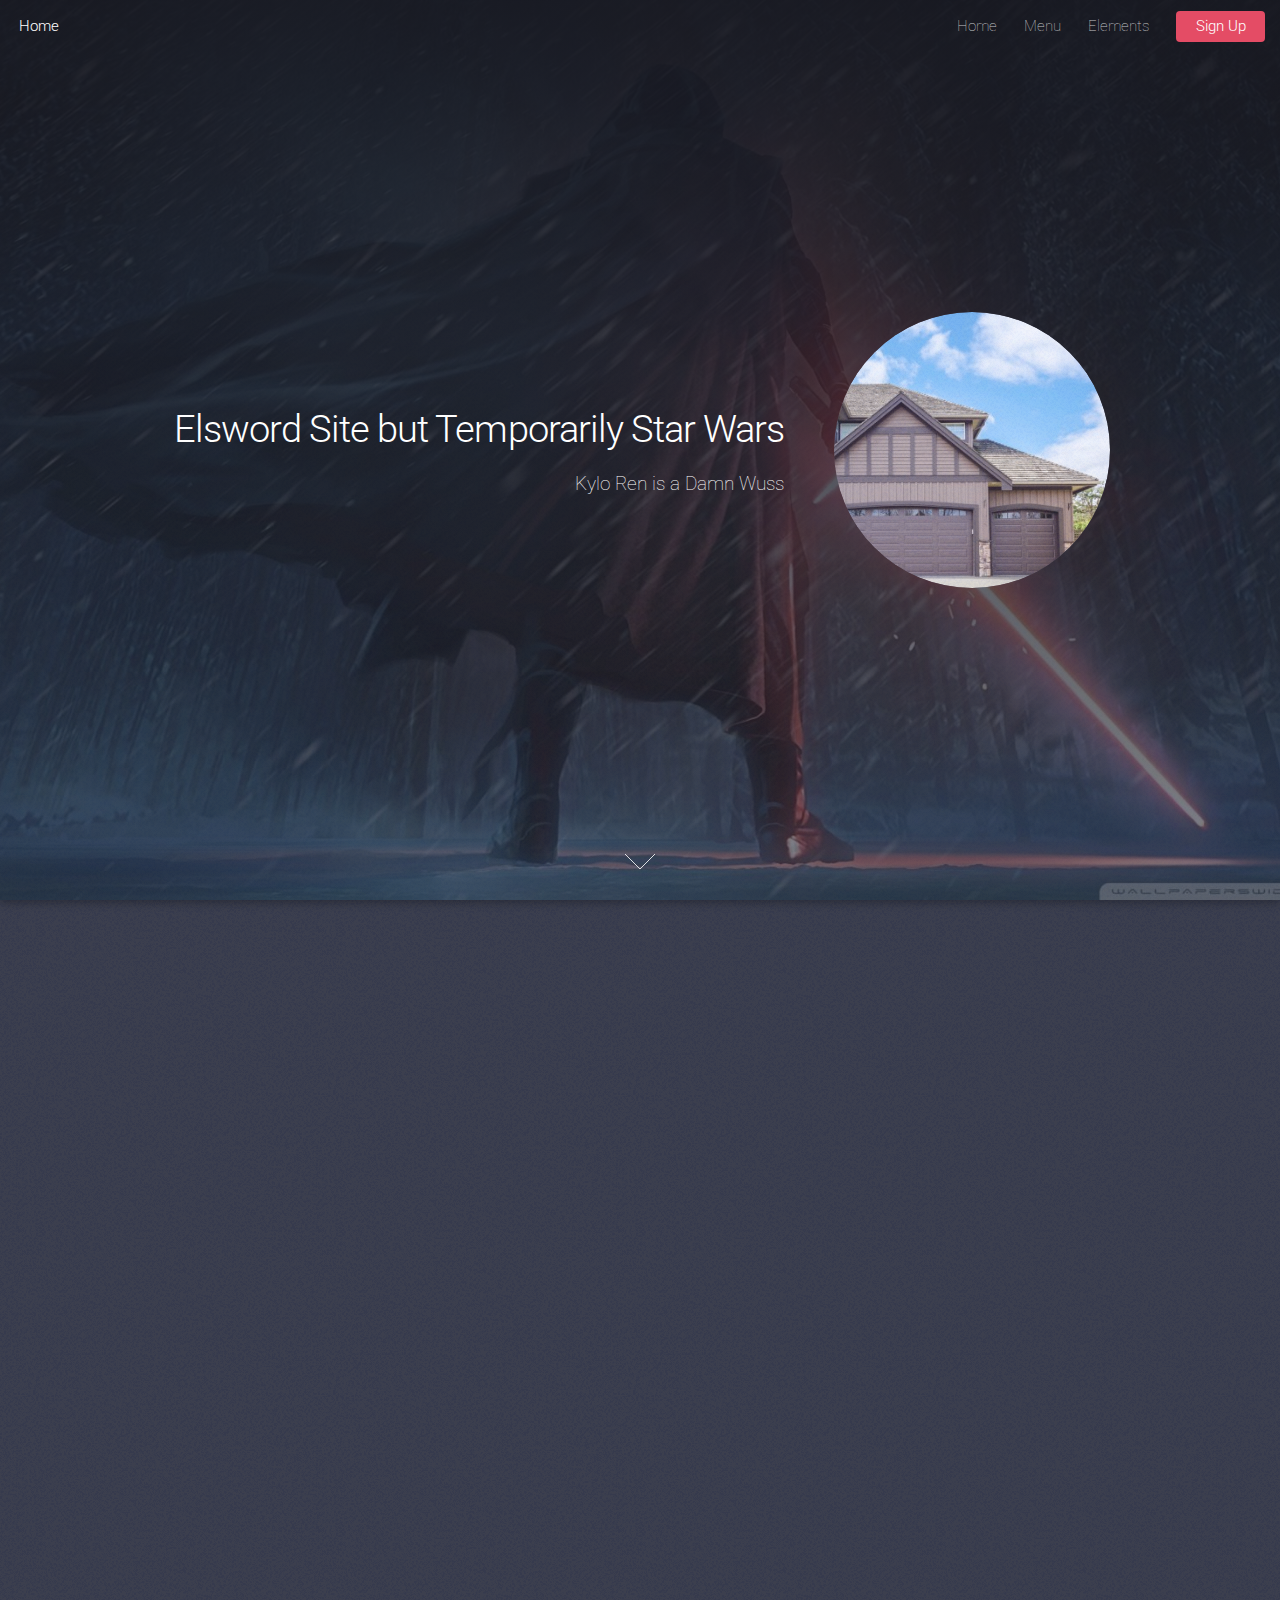
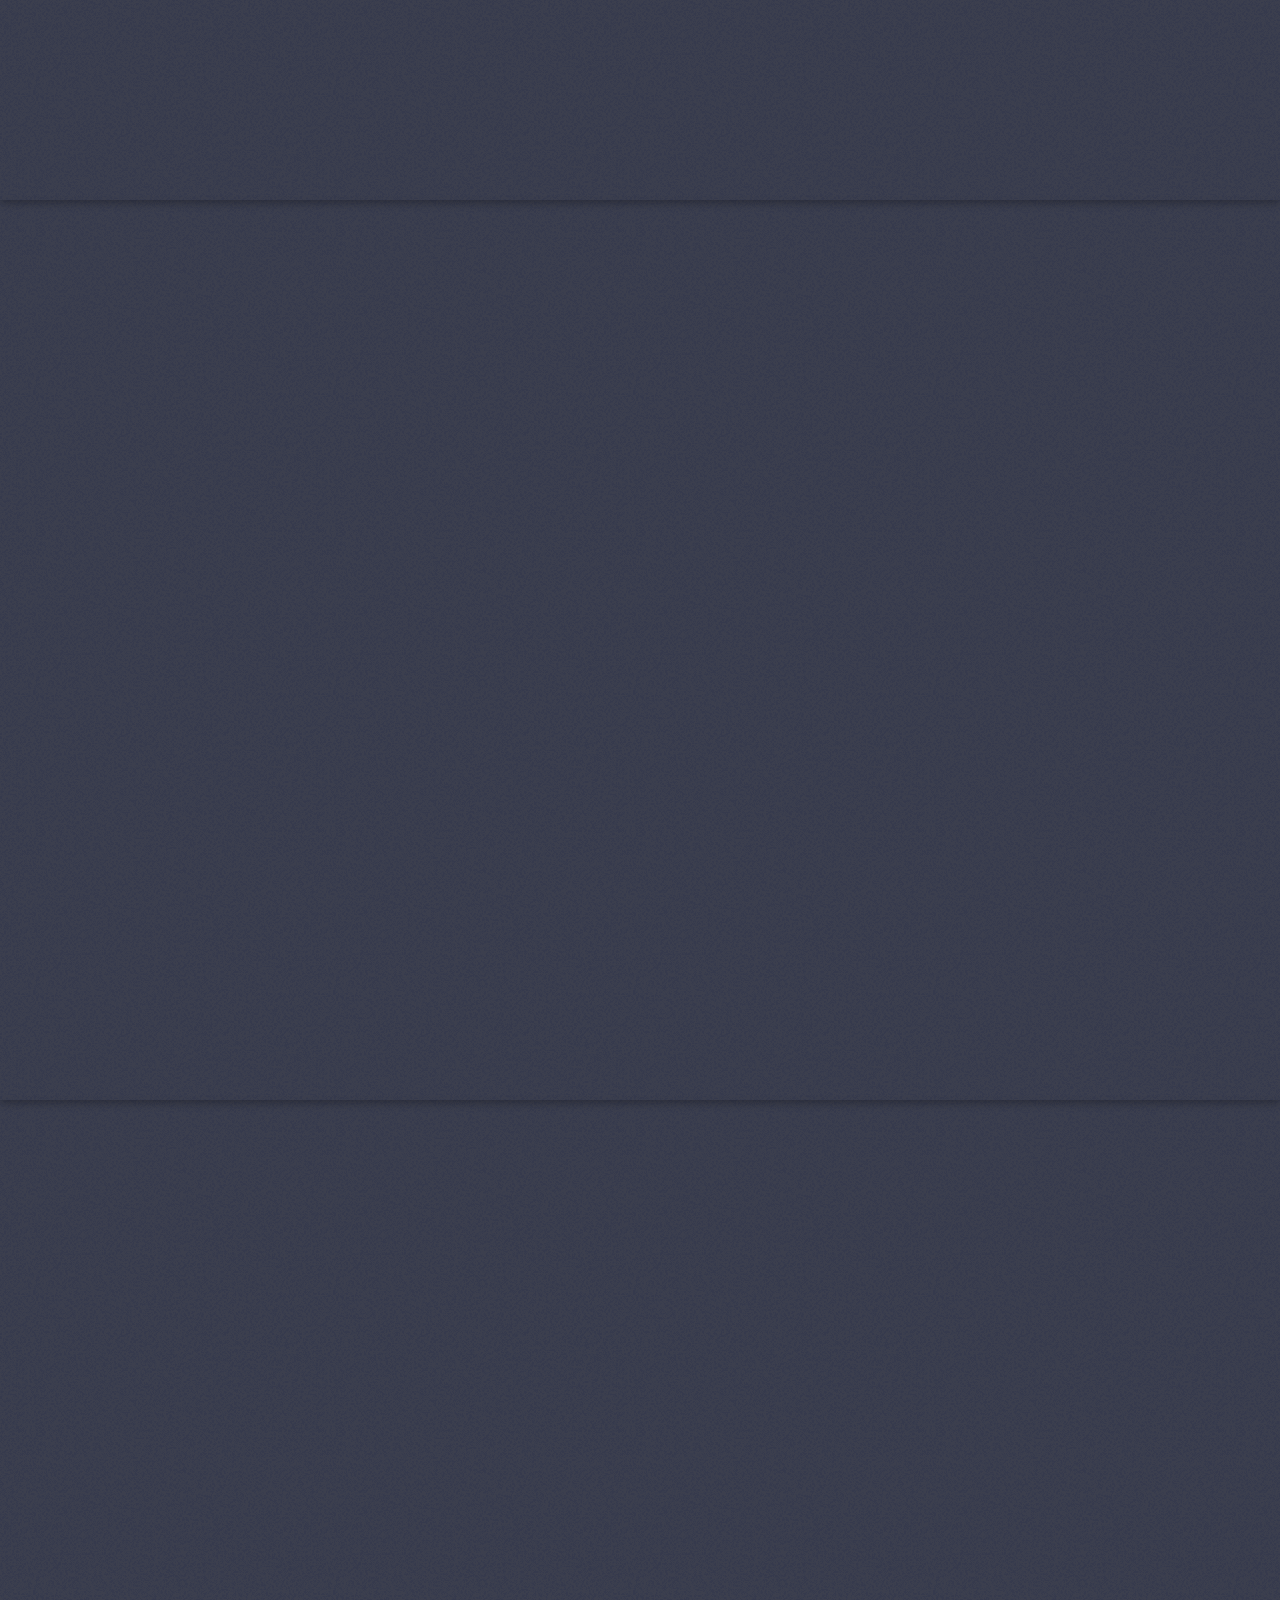
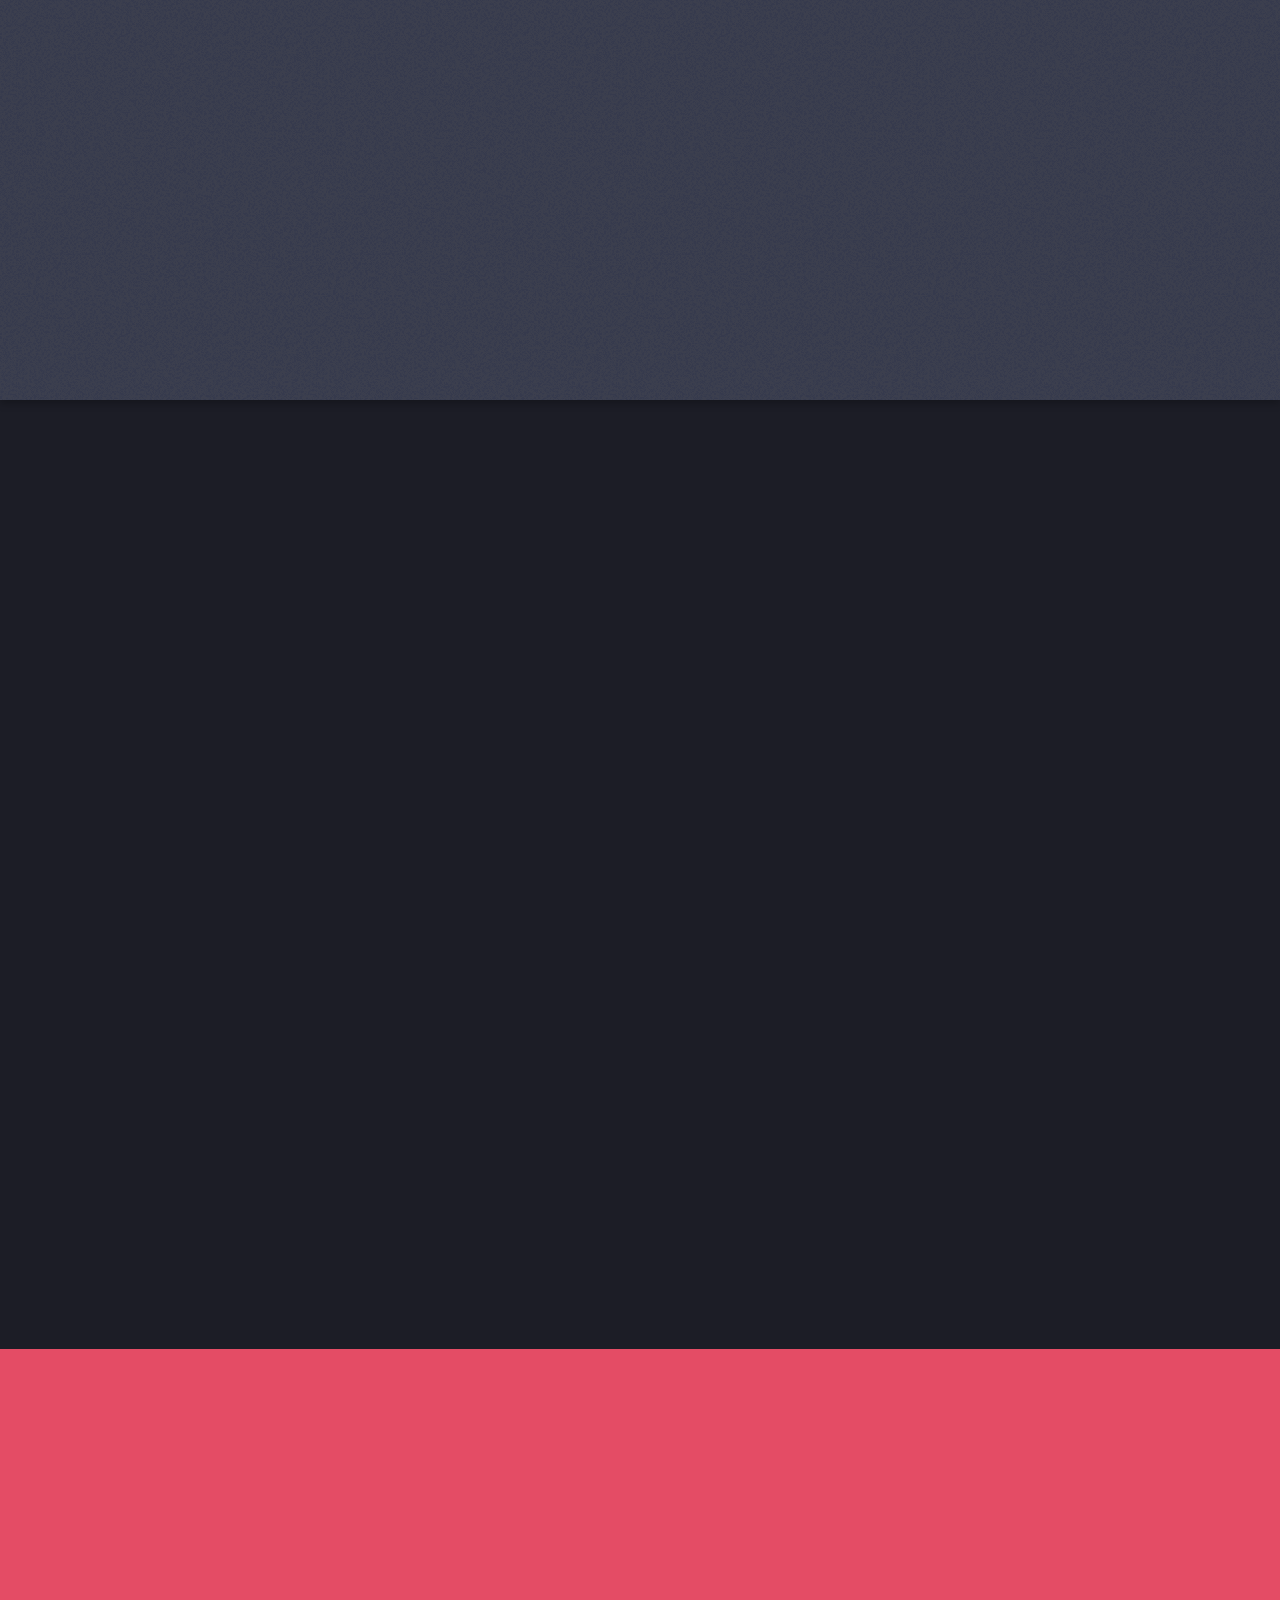
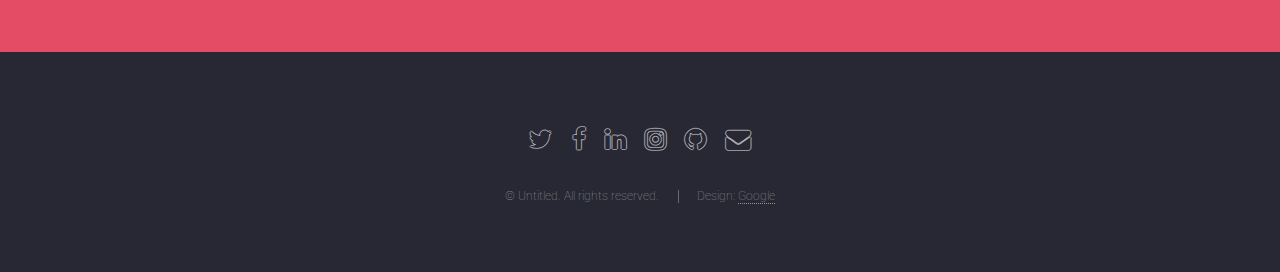
==== commit d8605f97: "Update 2" ====
--- a/index.html
+++ b/index.html
@@ -19,7 +19,7 @@
 						<ul>
 							<li><a href="index.html">Home</a></li>
 							<li>
-								<a href="#">Layouts</a>
+								<a href="#">Menu</a>
 								<ul>
 									<li><a href="left-sidebar.html">Left Sidebar</a></li>
 									<li><a href="right-sidebar.html">Right Sidebar</a></li>
@@ -46,7 +46,7 @@
 					<div class="content">
 						<header>
 							<h2>Elsword Site but Temporarily Star Wars</h2>
-							<p>Fuck Kylo Ren. Damn Wuss</p>
+							<p>Kylo Ren is a Damn Wuss</p>
 						</header>
 						<span class="image"><img src="images/pic01.jpg" alt="" /></span>
 					</div>
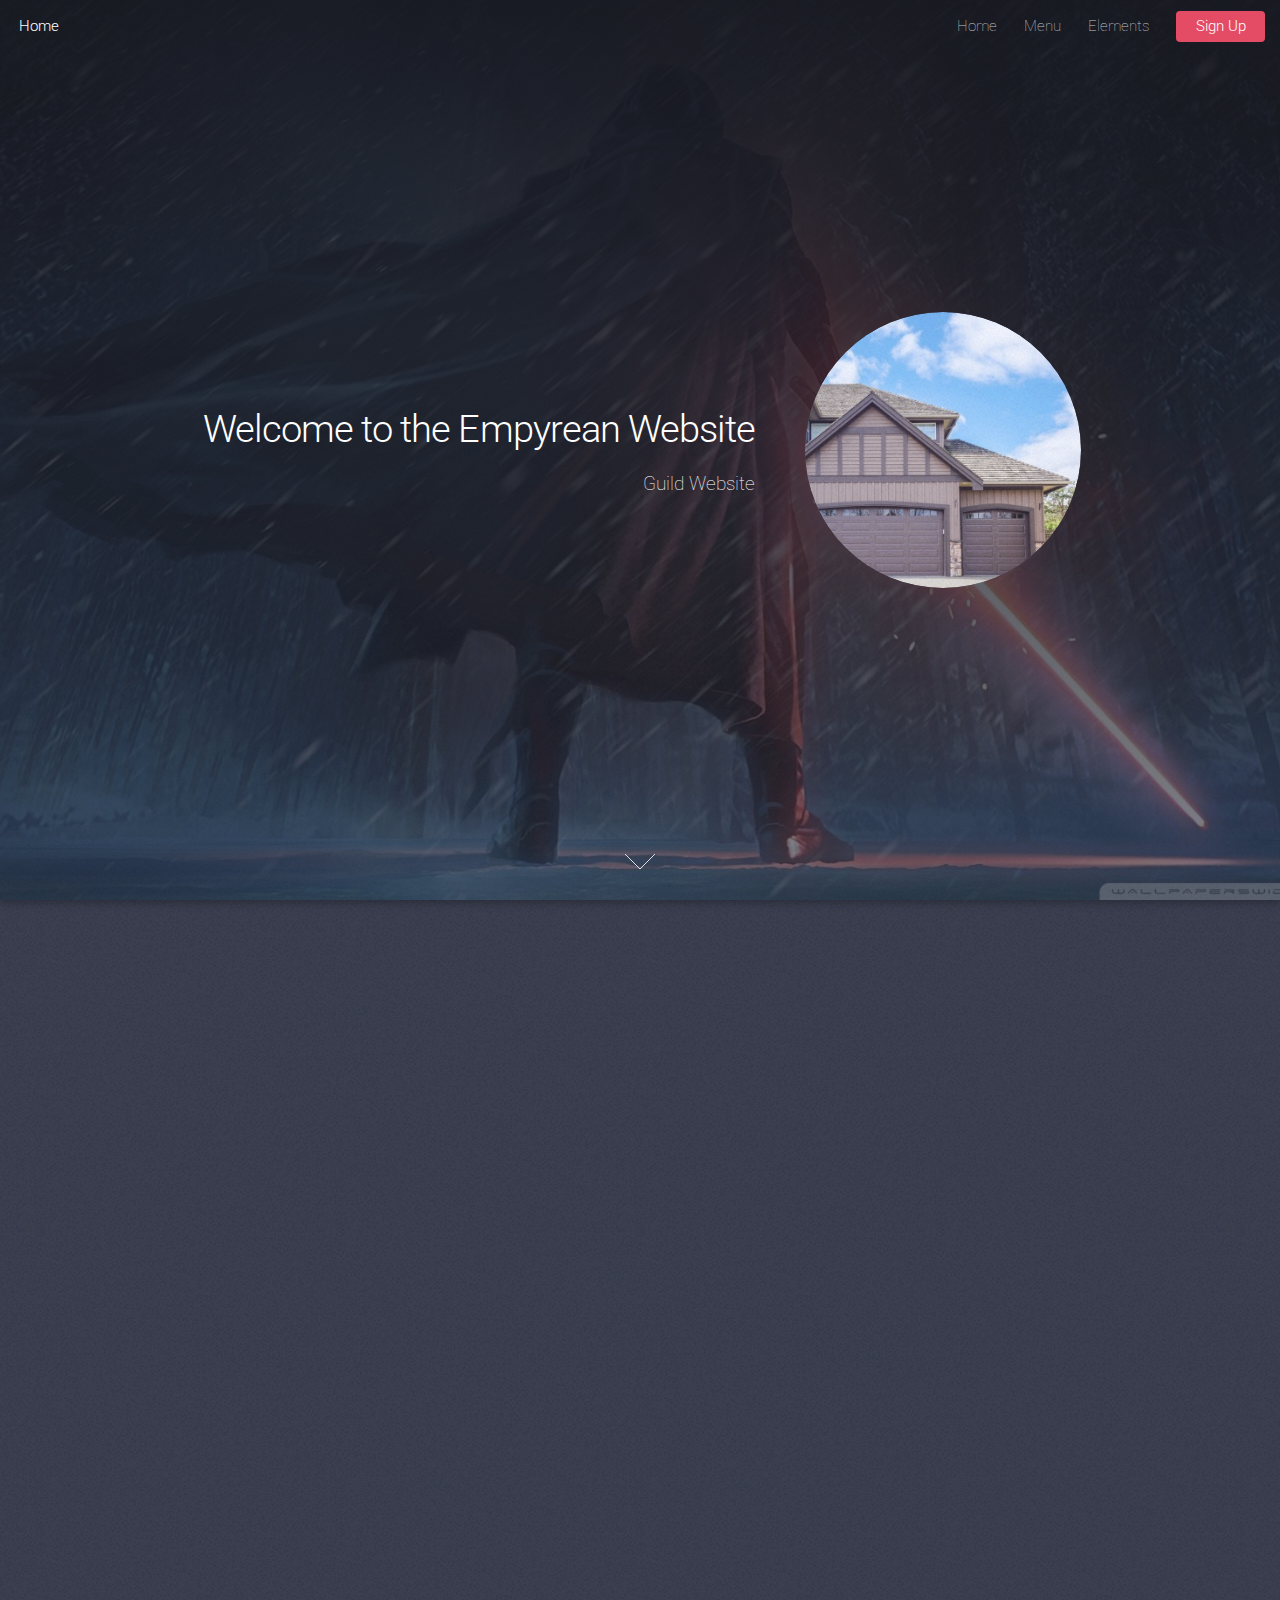
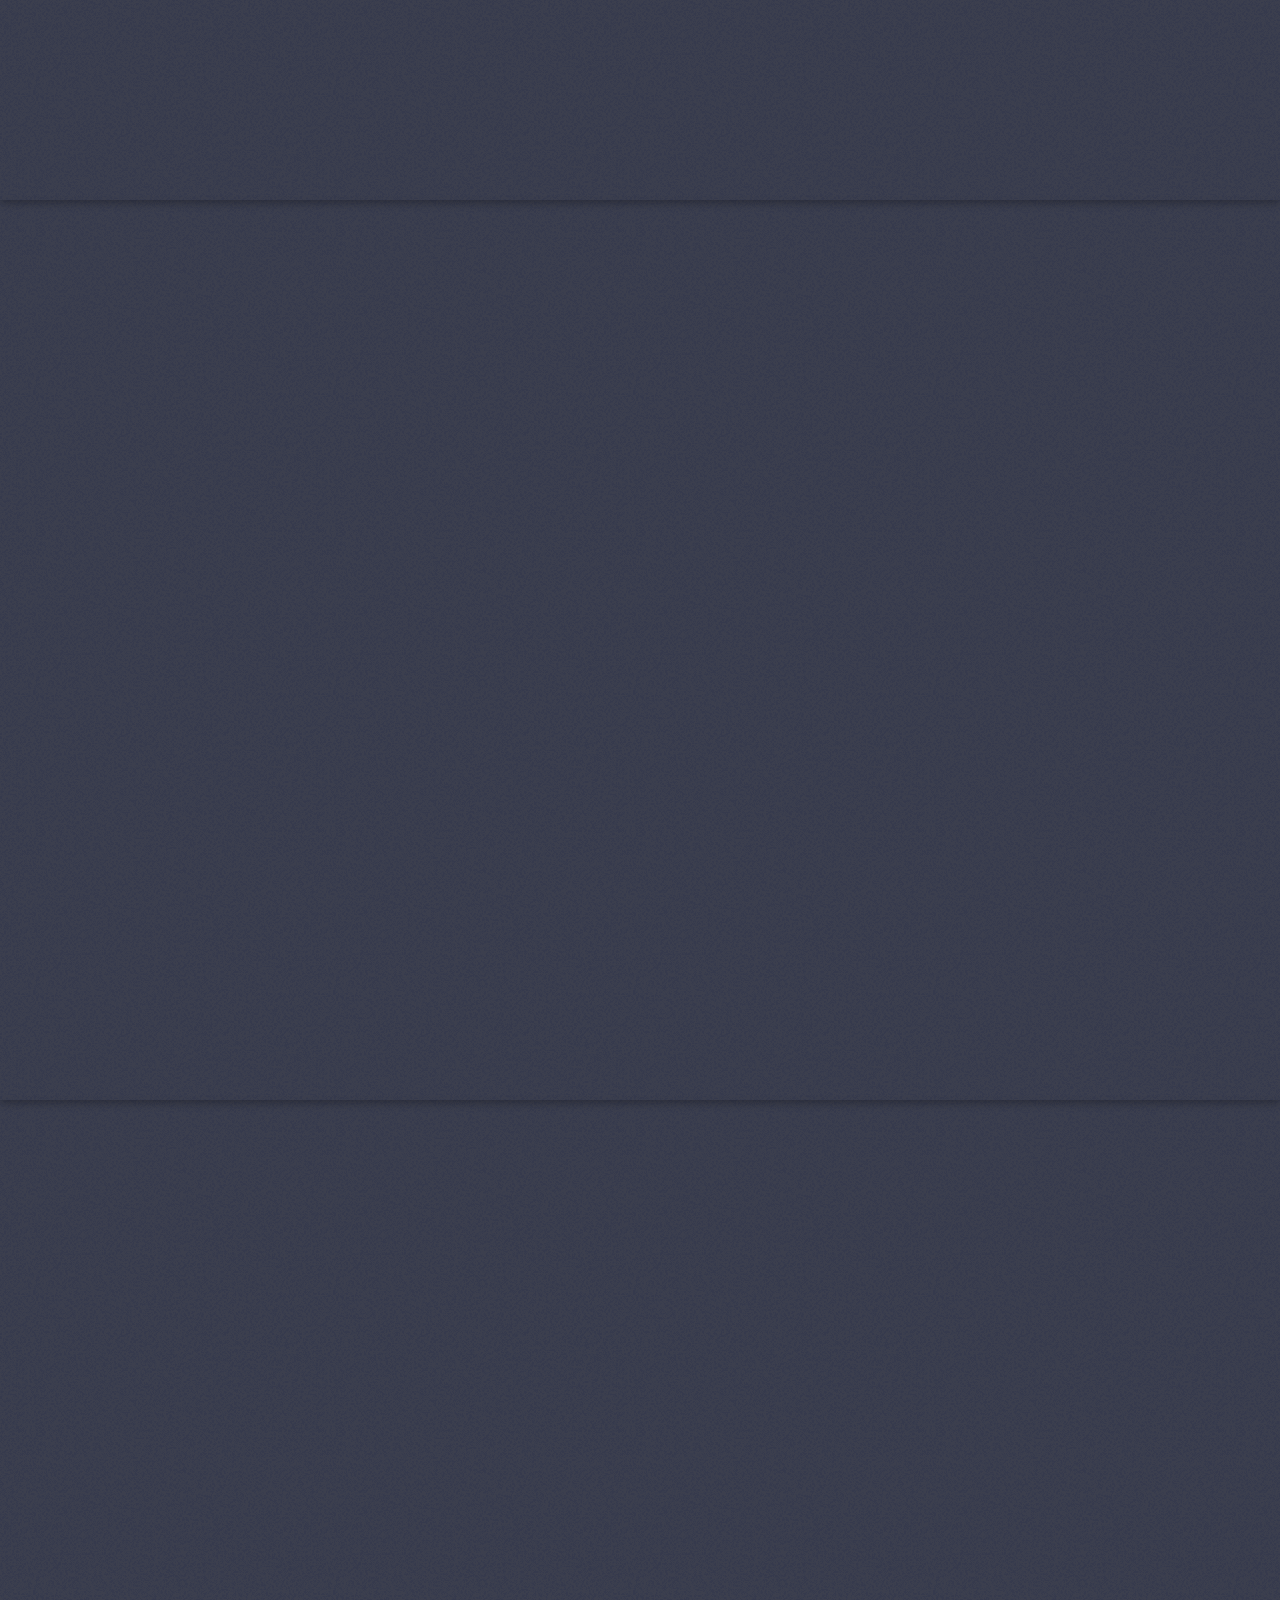
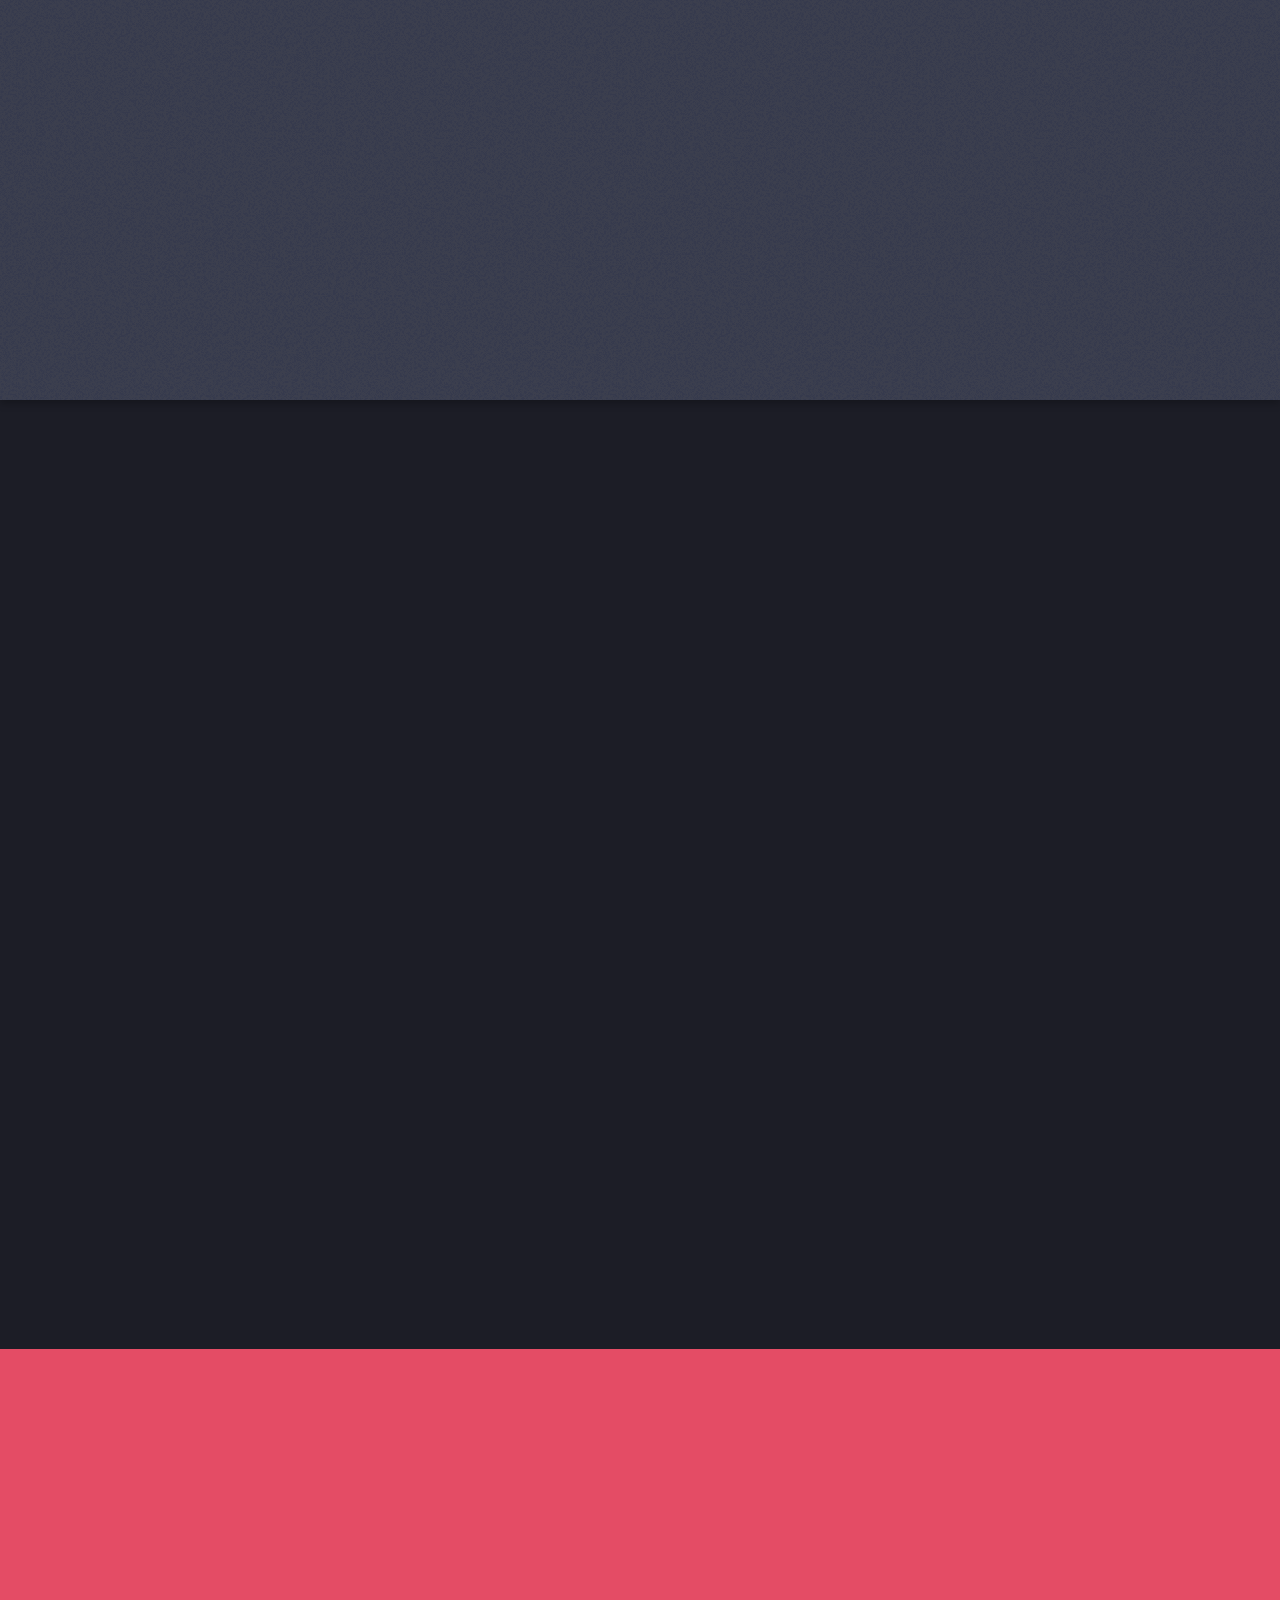
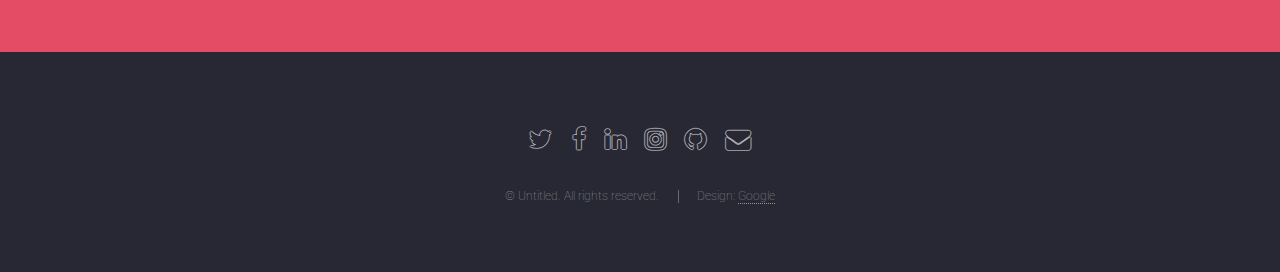
==== commit f87fc97d: "Update 3" ====
--- a/index.html
+++ b/index.html
@@ -45,8 +45,8 @@
 				<section id="banner">
 					<div class="content">
 						<header>
-							<h2>Elsword Site but Temporarily Star Wars</h2>
-							<p>Kylo Ren is a Damn Wuss</p>
+							<h2>Welcome to the Empyrean Website</h2>
+							<p>Guild Website</p>
 						</header>
 						<span class="image"><img src="images/pic01.jpg" alt="" /></span>
 					</div>
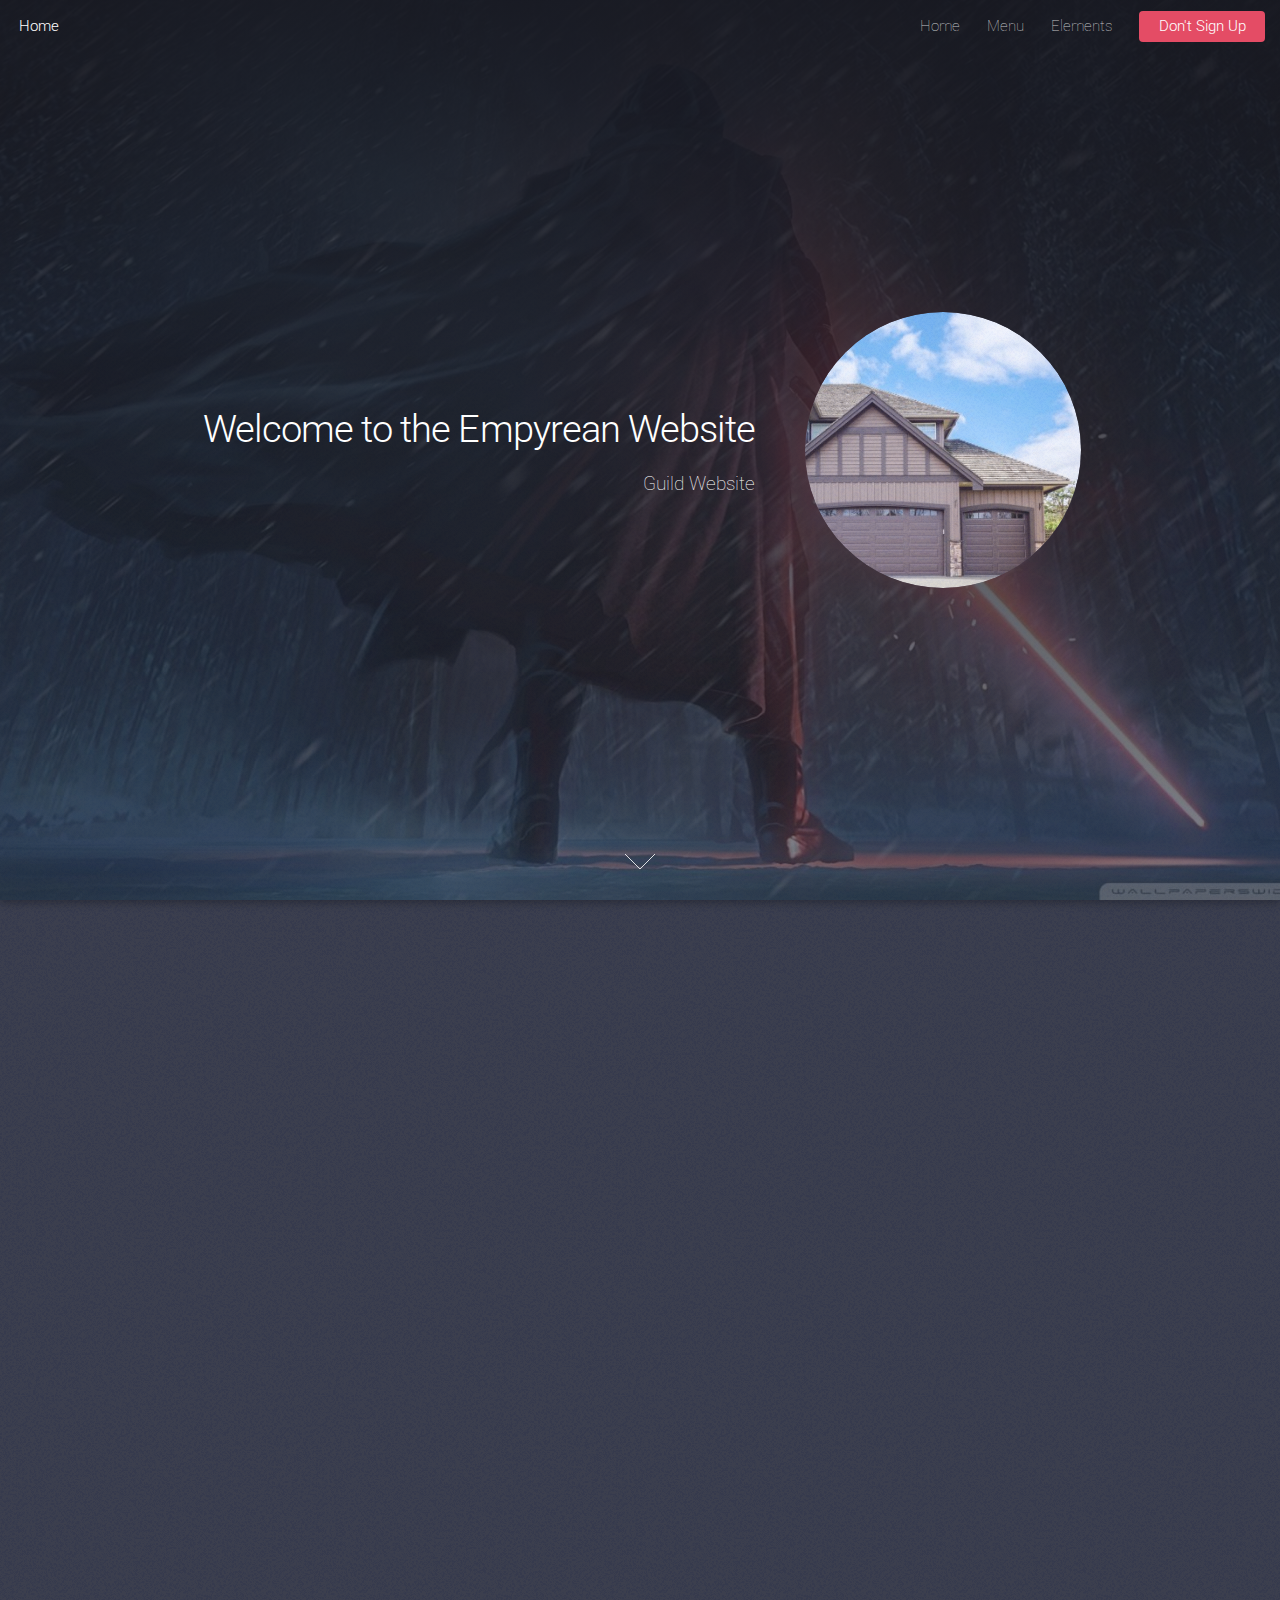
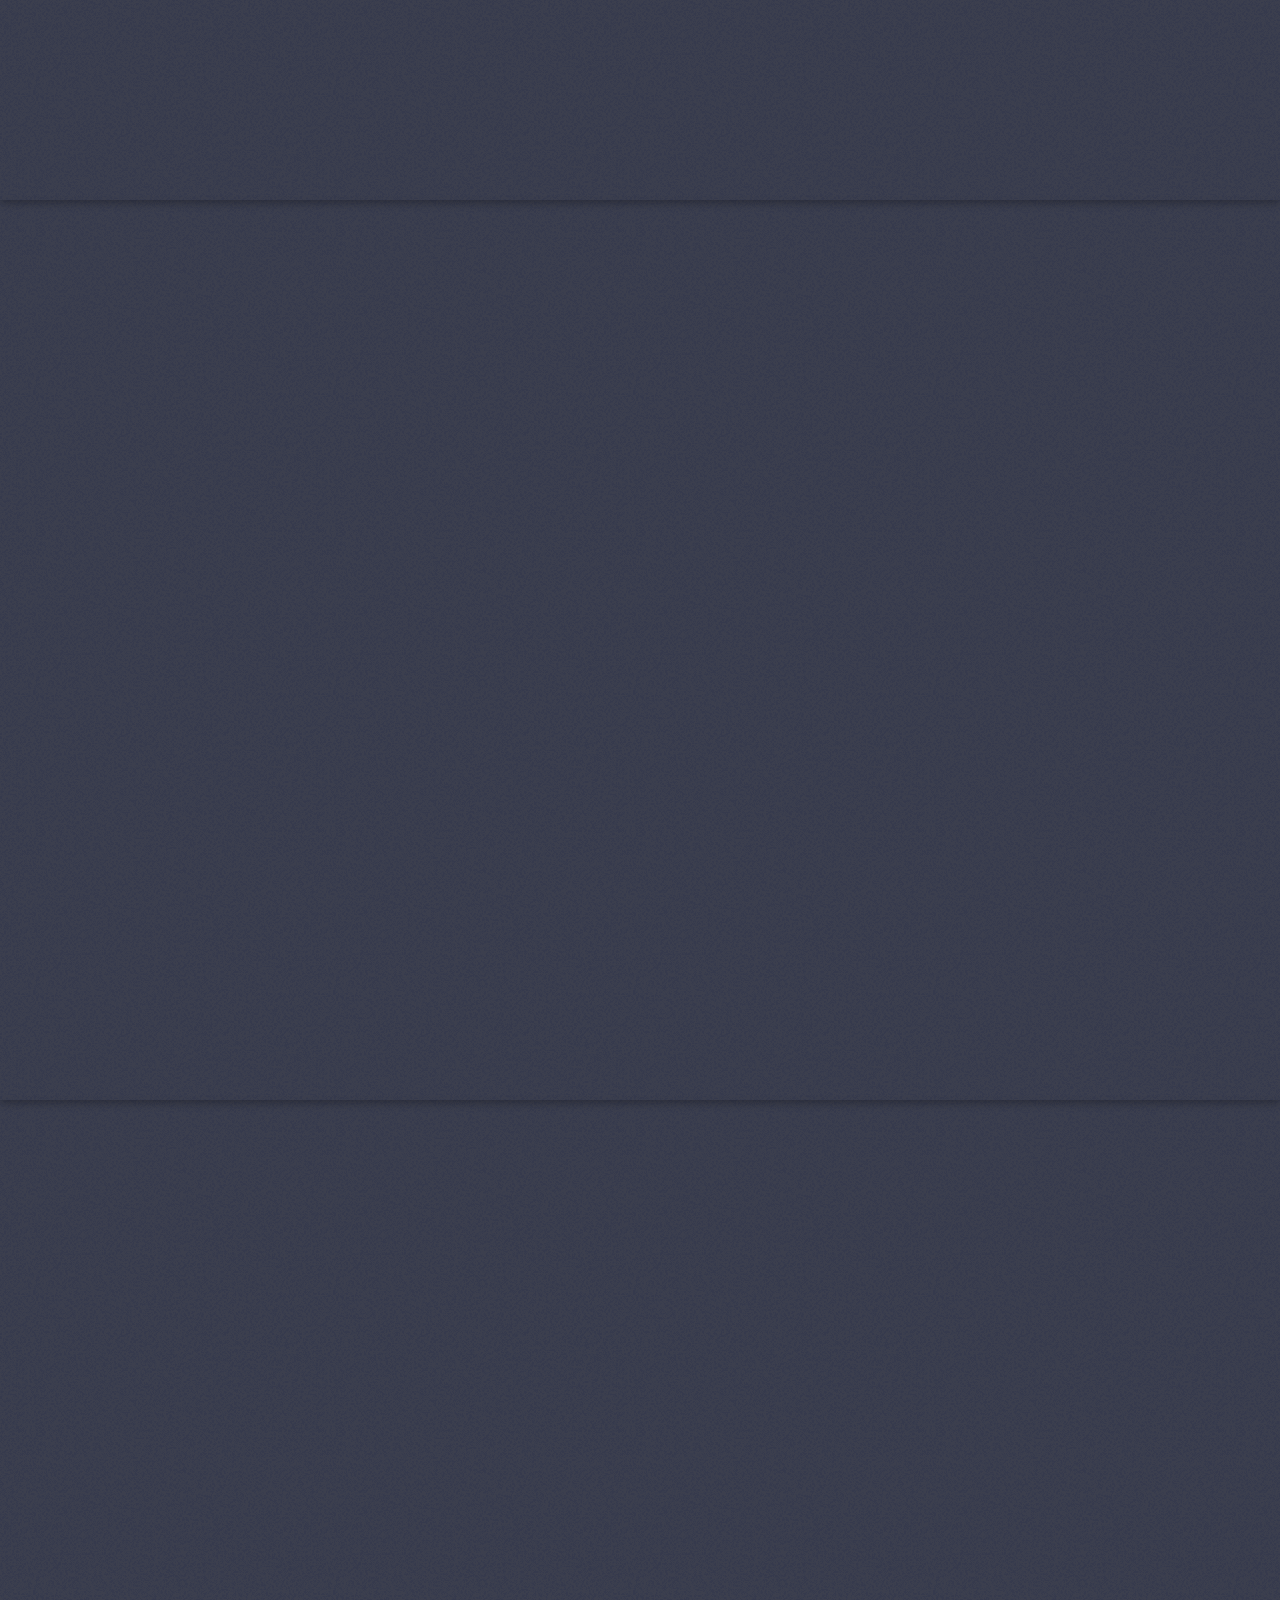
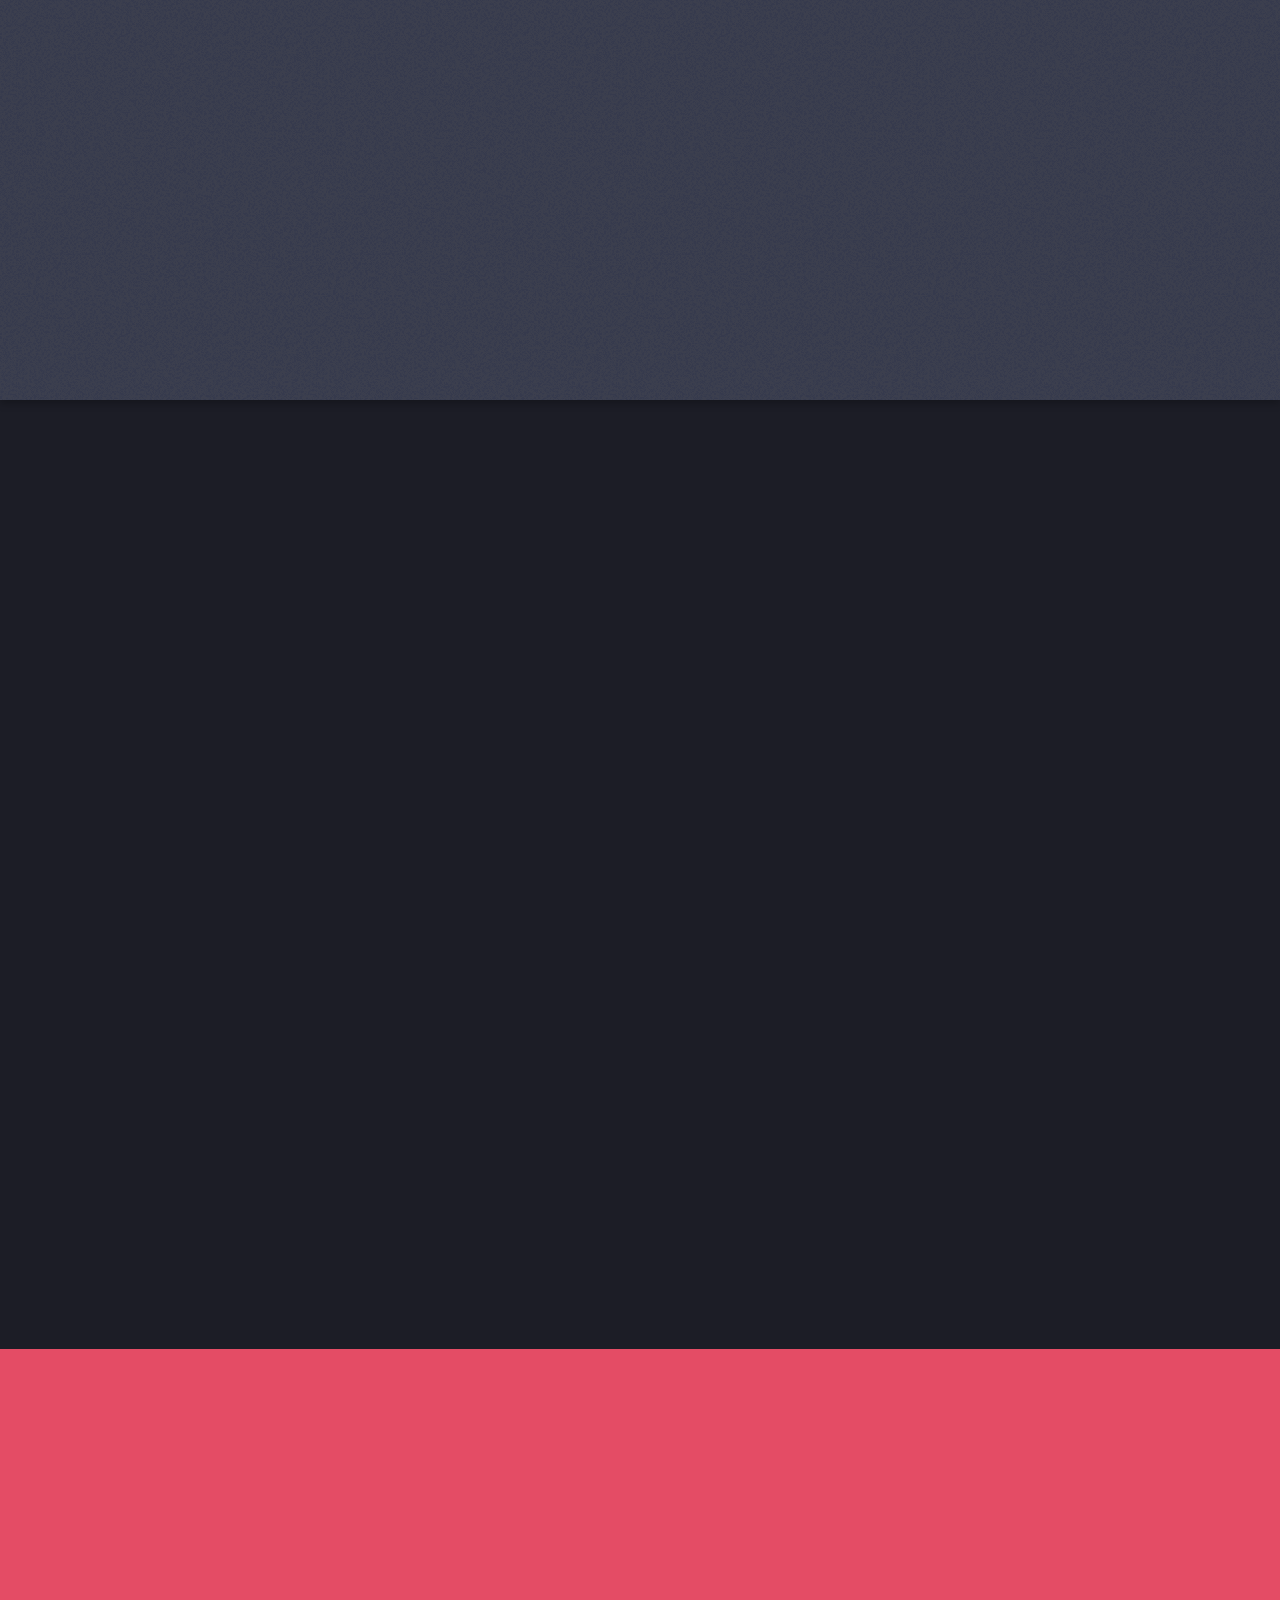
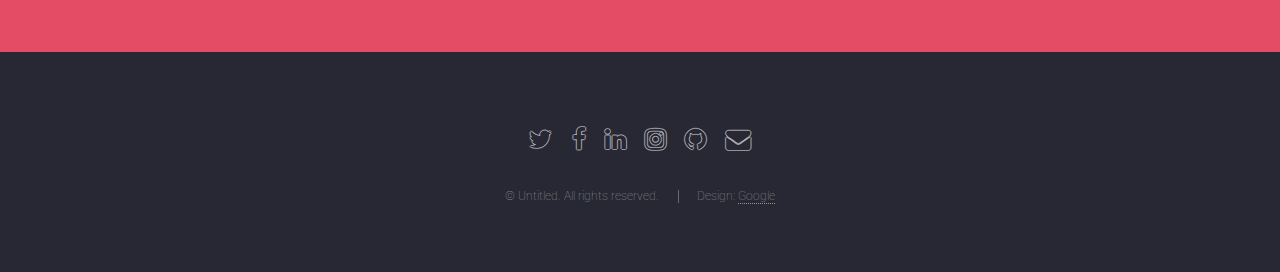
==== commit 3825fde7: "Update 7" ====
--- a/index.html
+++ b/index.html
@@ -36,7 +36,7 @@
 								</ul>
 							</li>
 							<li><a href="elements.html">Elements</a></li>
-							<li><a href="#" class="button special">Sign Up</a></li>
+							<li><a href="#" class="button special">Don't Sign Up</a></li>
 						</ul>
 					</nav>
 				</header>
@@ -85,10 +85,10 @@
 					<span class="image fit main"><img src="images/pic03.jpg" alt="" /></span>
 					<div class="content">
 						<header>
-							<h2>Interdum amet non magna accumsan</h2>
-							<p>Nunc commodo accumsan eget id nisi eu col volutpat magna</p>
-						</header>
-						<p>Feugiat accumsan lorem eu ac lorem amet ac arcu phasellus tortor enim mi mi nisi praesent adipiscing. Integer mi sed nascetur cep aliquet augue varius tempus lobortis porttitor lorem et accumsan consequat adipiscing lorem.</p>
+							<h2>Kingdom Hearts</h2>
+							<p>Birth by Sleep</p>
+						</header>
+						<p>Kingdom Hearts (Japanese: キングダム ハーツ Hepburn: Kingudamu Hātsu?) is a series of crossover action role-playing games developed and published by Square Enix (originally by Square). It is a collaboration between Square Enix and Disney Interactive Studios, and is under the direction of Tetsuya Nomura, a longtime Square Enix character designer.</p>
 						<ul class="actions">
 							<li><a href="#" class="button">Learn More</a></li>
 						</ul>
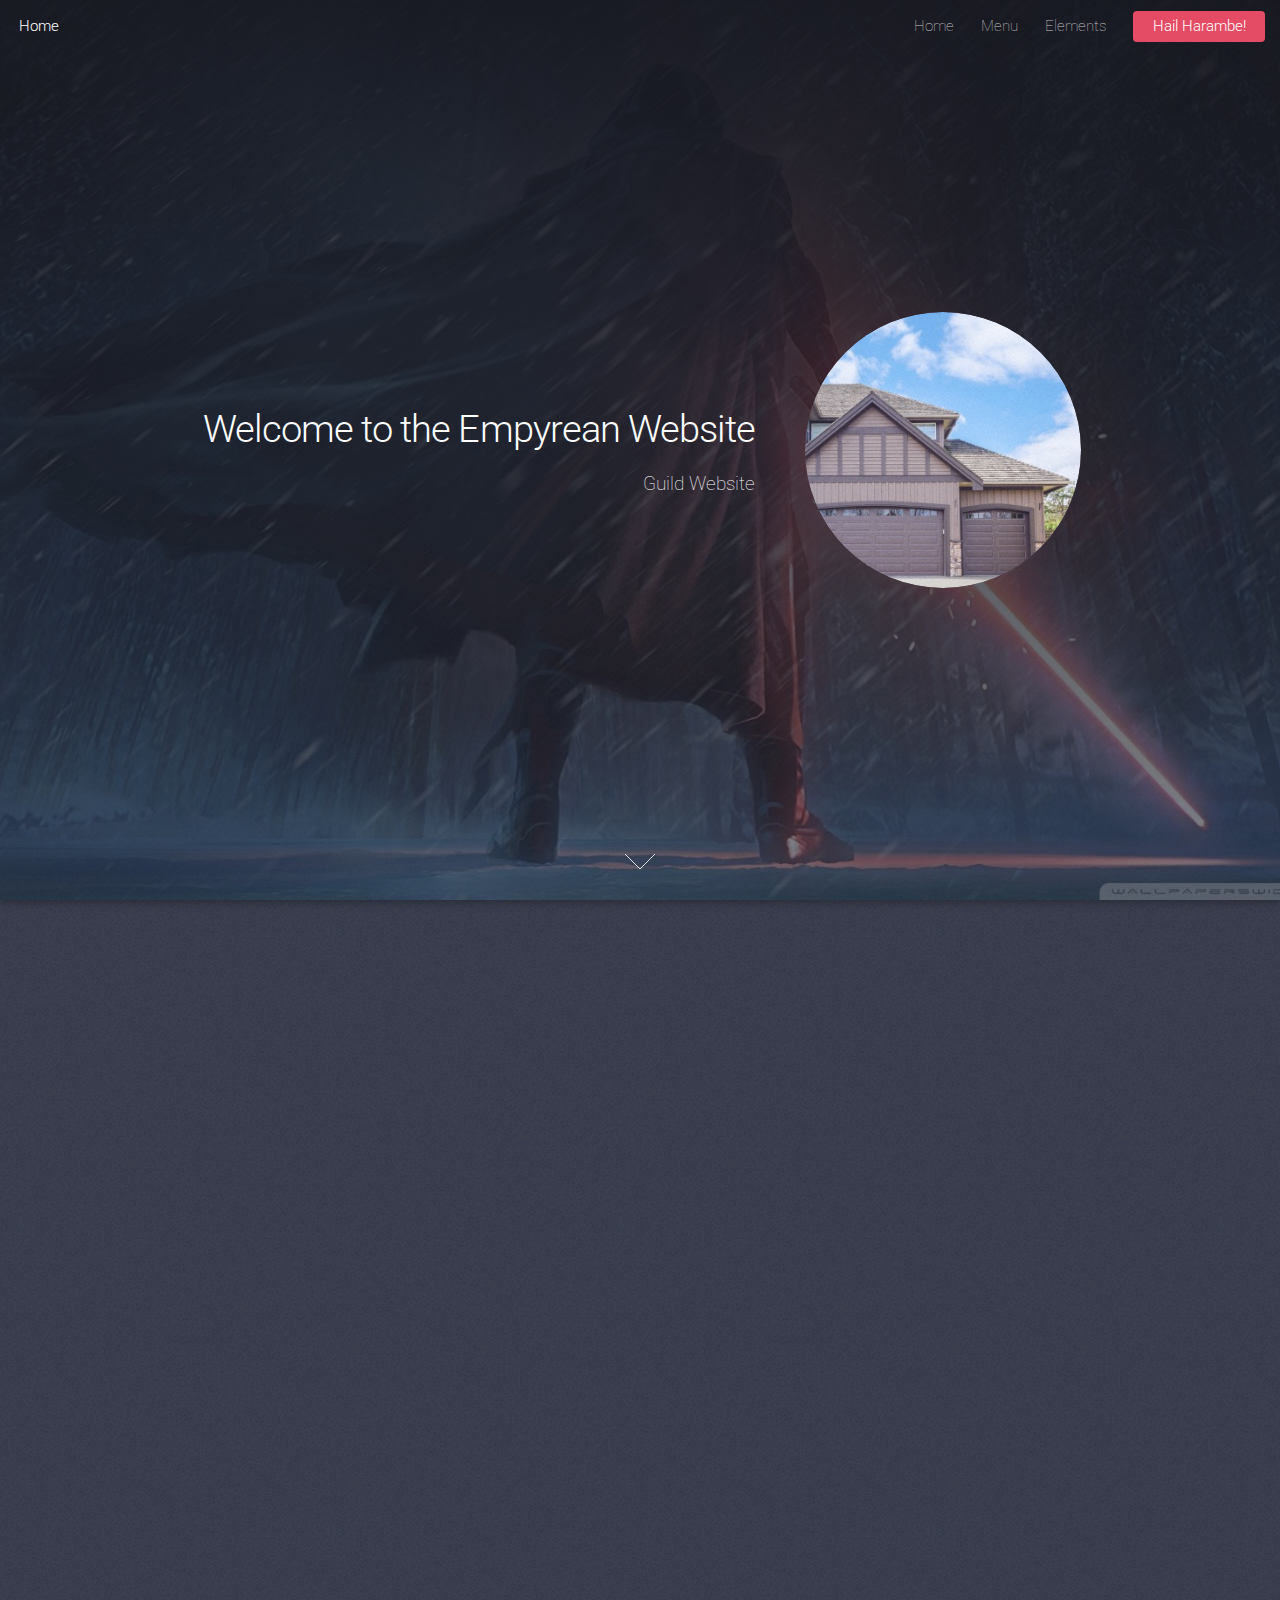
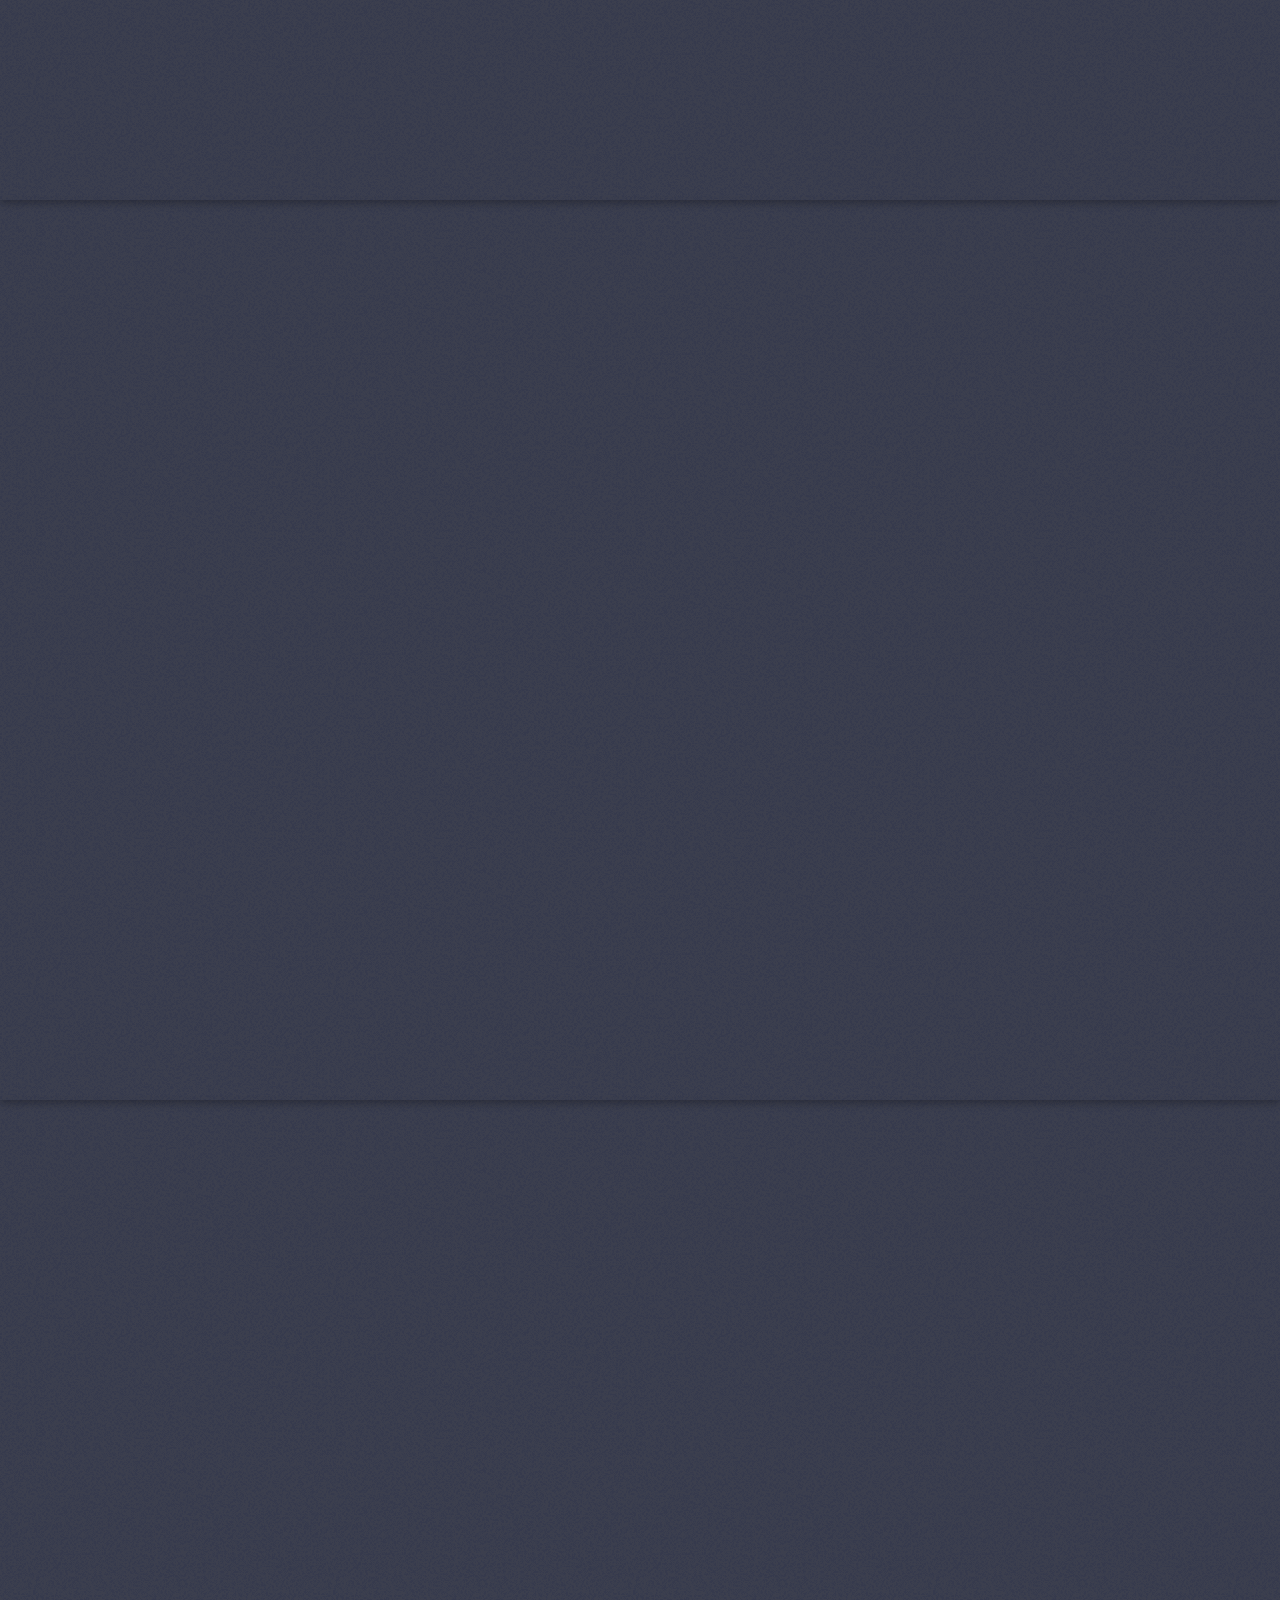
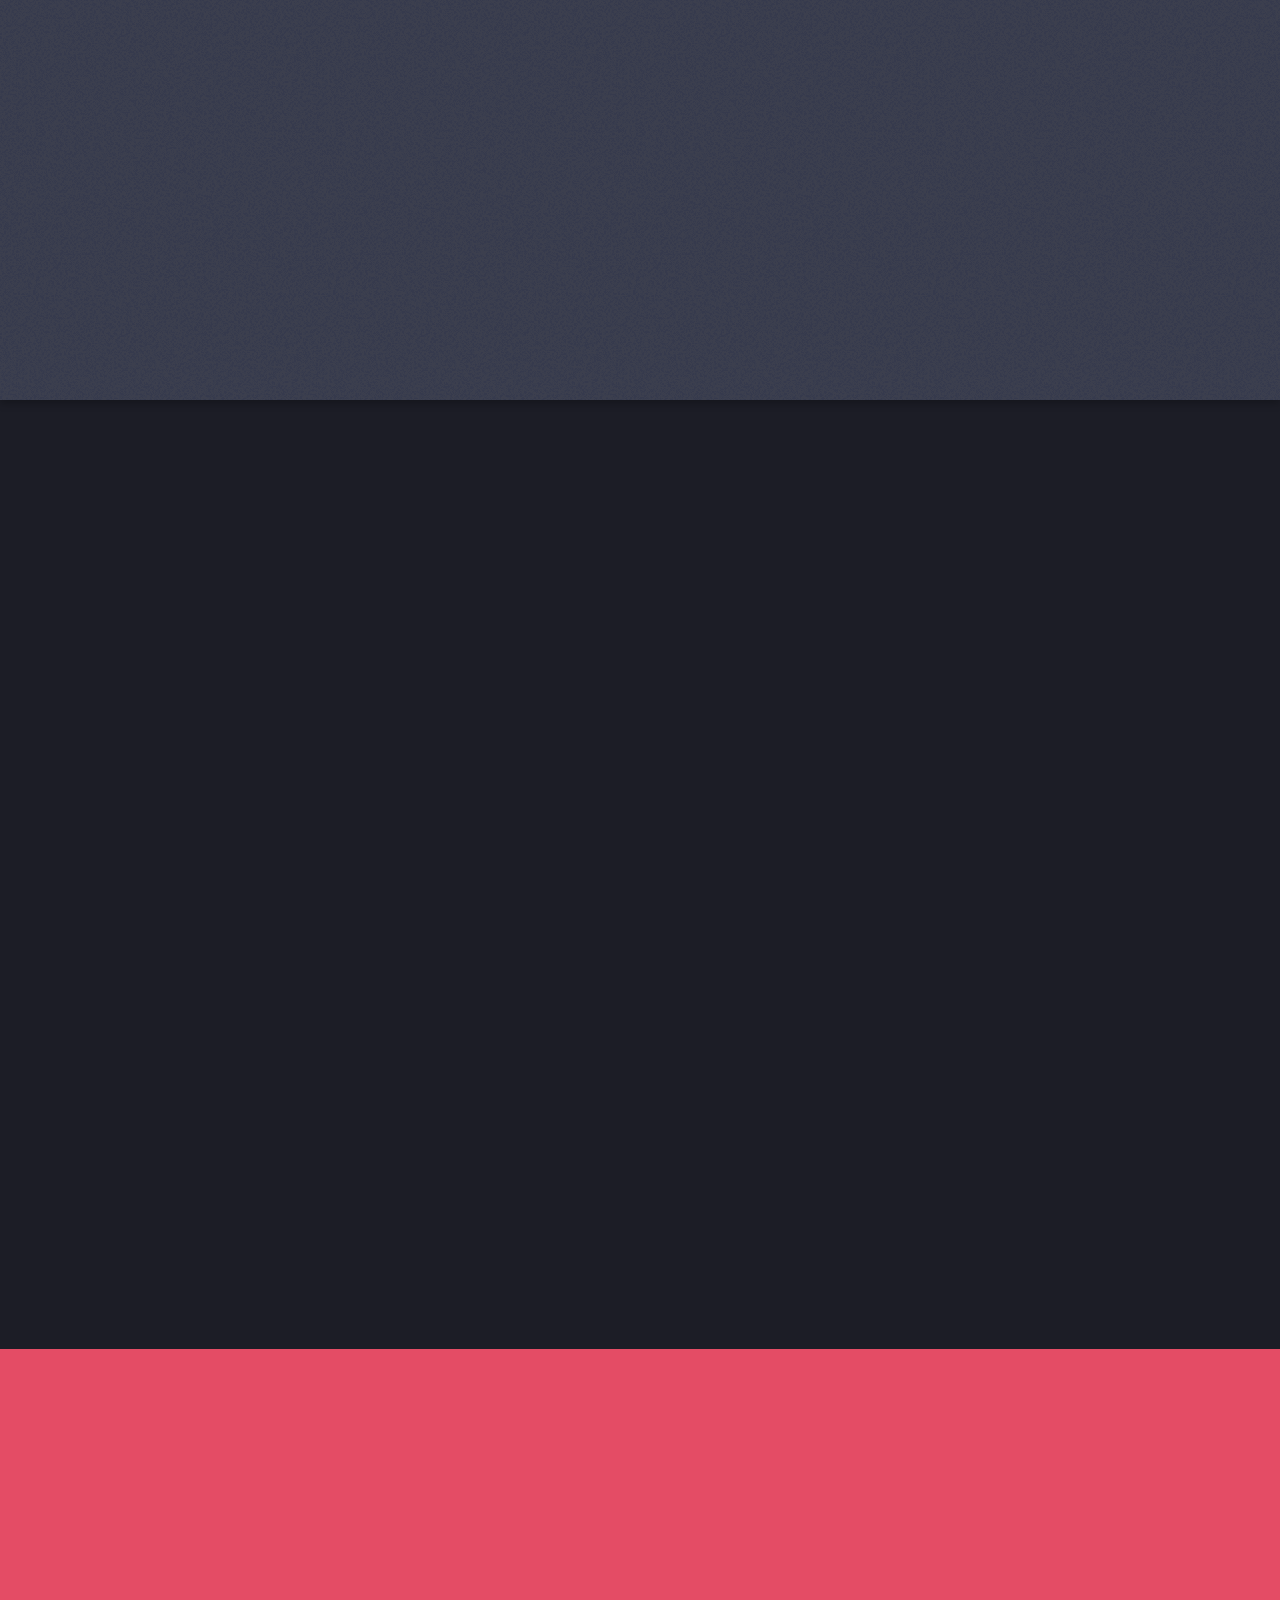
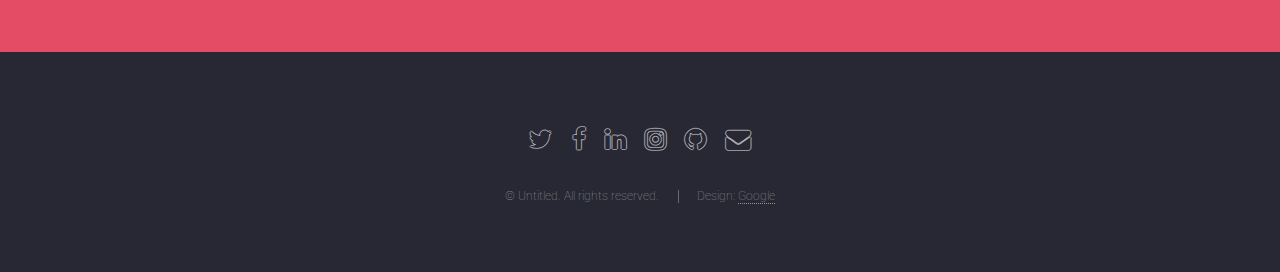
==== commit 3e600094: "Update index.html" ====
--- a/index.html
+++ b/index.html
@@ -36,7 +36,7 @@
 								</ul>
 							</li>
 							<li><a href="elements.html">Elements</a></li>
-							<li><a href="#" class="button special">Don't Sign Up</a></li>
+							<li><a href="#" class="button special">Hail Harambe!</a></li>
 						</ul>
 					</nav>
 				</header>
--- a/assets/css/main.css
+++ b/assets/css/main.css
@@ -2795,7 +2795,7 @@
 			input[type="reset"].special:active,
 			input[type="button"].special:active,
 			.button.special:active {
-				background-color: #e13652;
+				background-color: #2e96db;
 			}
 
 		input[type="submit"].disabled, input[type="submit"]:disabled,
